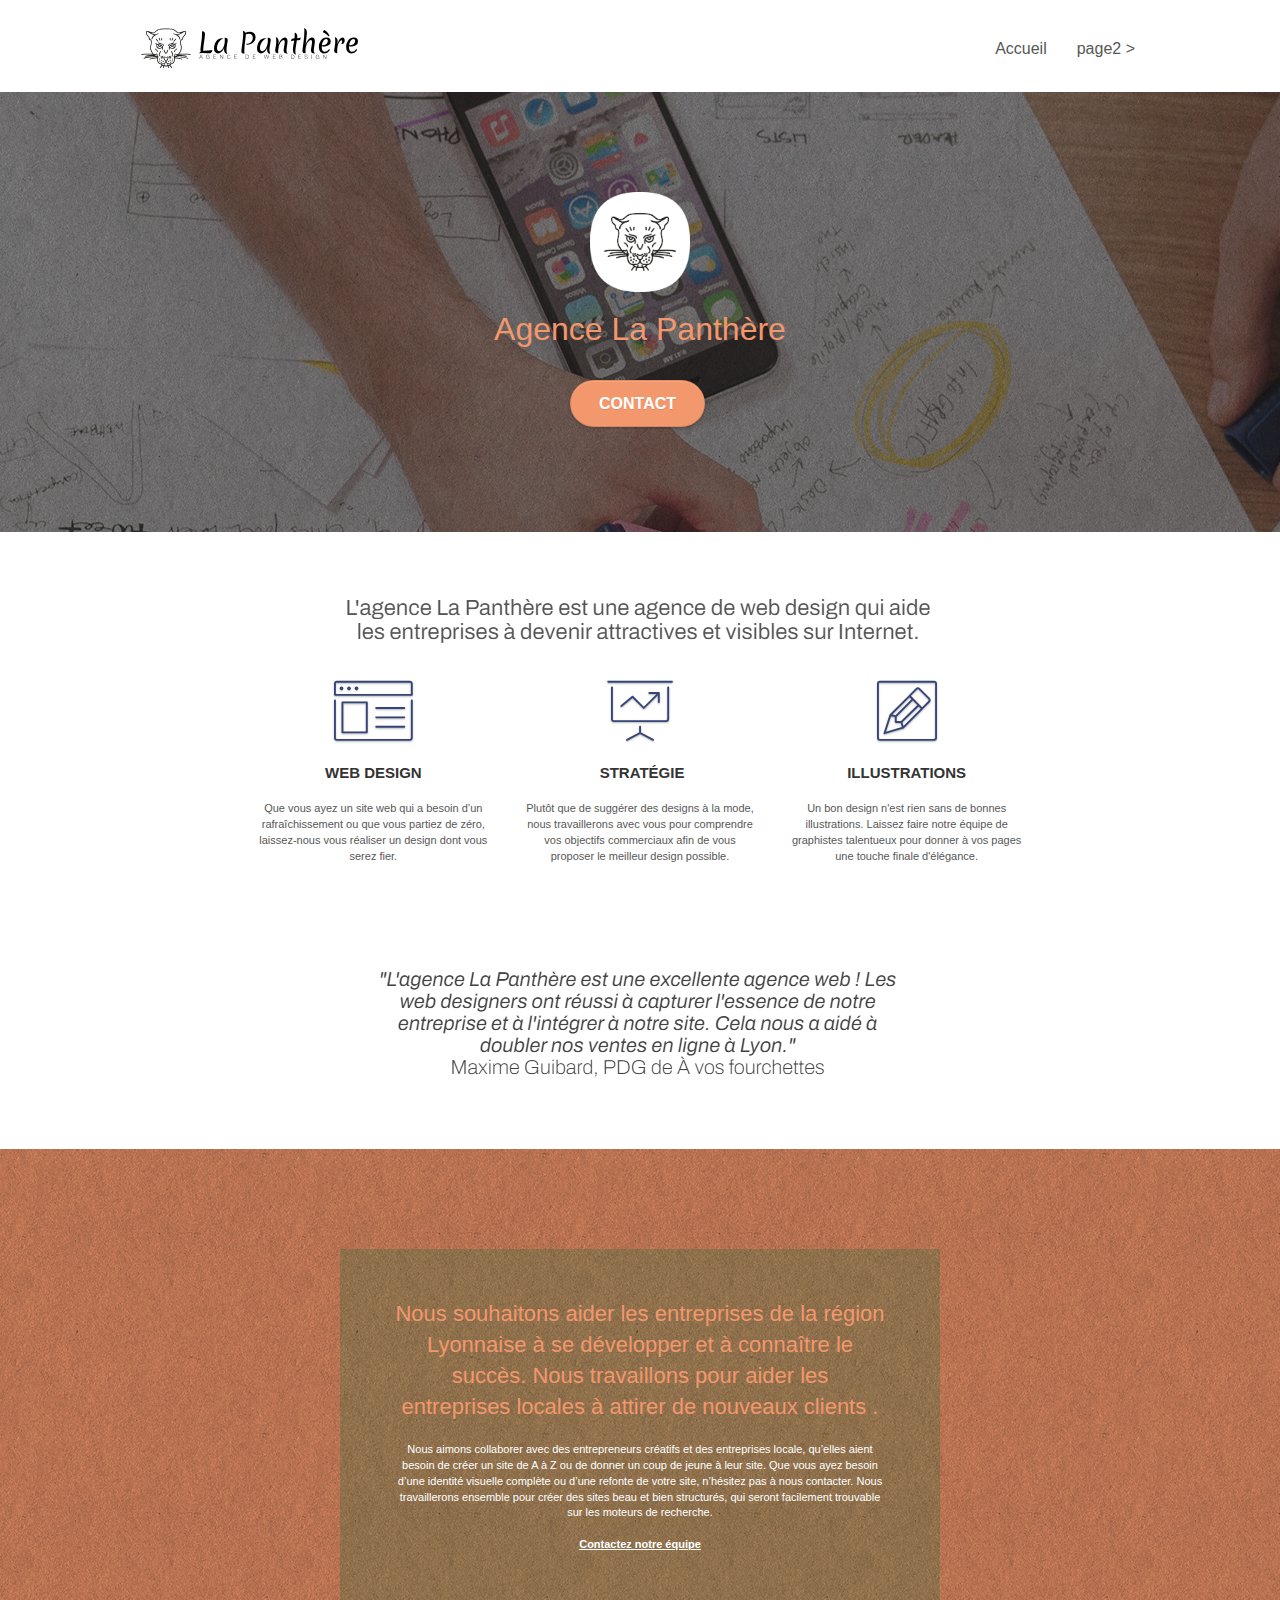
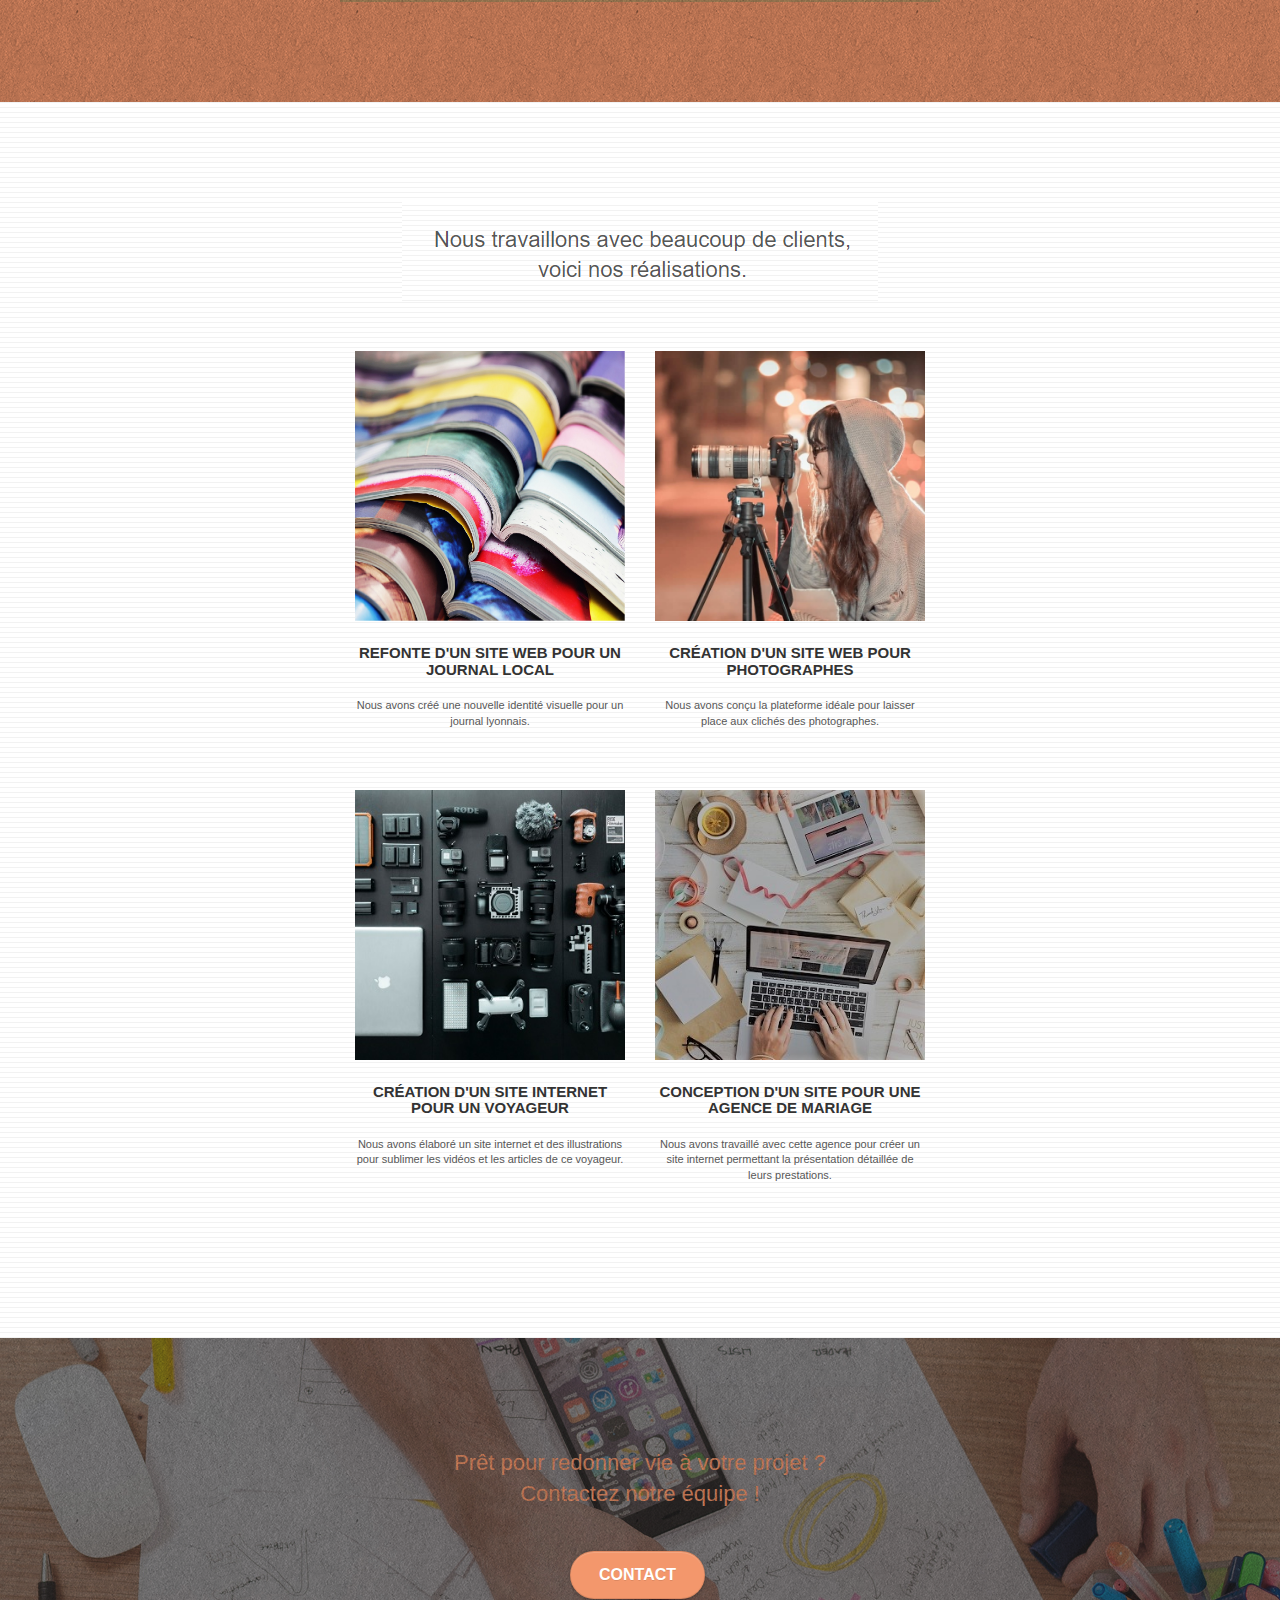
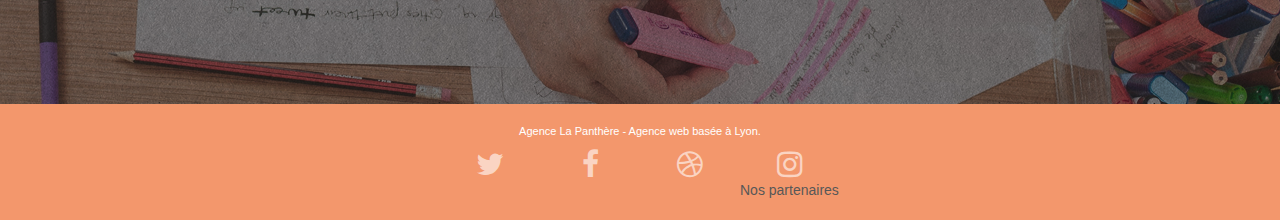
==== index.html @ f25a6356 "create partners page" ====
<!doctype html>
<html lang="fr">
<head>
    <meta charset="utf-8">
    <title>La Panthere, agence de web design, web stratégie, basée à Paris.</title>
    <meta name="keywords" content="site web, site internet, agence design paris, agence web design, création site web, stratégie web, stratégie design">
    <meta name="description" content="La Panthere est une agence proposant des préstations de créations de sites webs, stratégie et de web design et est basée à Paris.">
    <meta name="viewport" content="width=device-width, initial-scale=1.0, viewport-fit=cover">
    <link rel="shortcut icon" type="image/png" href="favicon.jpg">

	<link rel="stylesheet" type="text/css" href="./css/bootstrap.css">
	<link rel="stylesheet" type="text/css" href="style.css">
	<link rel="stylesheet" type="text/css" href="./css/font-awesome.css">
	<link rel="stylesheet" type="text/css" href="./css/et-line.css">


	<script src="./js/jquery-2.1.0.js"></script>
	<script src="./js/bootstrap.js"></script>
	<script src="./js/blocs.js"></script>
	<script src="./js/jquery.touchSwipe.js" defer></script>
	<script src="./js/gmaps.js"></script>

    <title>.</title>


<!-- Analytics -->

<!-- Analytics END -->

</head>
<body>
<!-- Principal conteneur -->
<div class="page-container">

<!-- bloc-0 -->
<div class="bloc bgc-white l-bloc " id="bloc-0">
	<div class="container bloc-sm">

		<nav class="navbar row">
			<div class="navbar-header">
				<a class="navbar-brand" href="index.html"><img src="img/agence-la-panthere-monochrome.svg" alt="Logo représentant une panthere accopagné du nom La Panthere" height="40" /></a>
				<button id="nav-toggle" type="button" class="ui-navbar-toggle navbar-toggle" data-toggle="collapse" data-target=".navbar-1">
					<span class="sr-only">Toggle navigation</span><span class="icon-bar"></span><span class="icon-bar"></span><span class="icon-bar"></span>
				</button>
			</div>
			<div class="collapse navbar-collapse navbar-1 special-dropdown-nav">
				<ul class="site-navigation nav navbar-nav">
					<li>
						<a href="index.html">Accueil</a>
					</li>
					<li>
					</li>
					<li>
						<a href="page2.html">page2 &gt;</a>
					</li>
				</ul>
			</div>
		</nav>
	</div>
</div>
<!-- bloc-0 END -->

<!-- bloc-1-presentation -->
<div class="bloc bgc-dark-slate-blue bg-banniere d-bloc bg-t-edge bloc-bg-texture texture-paper b-parallax" id="bloc-1-hero">
	<div class="container bloc-lg">
		<div class="row tight-width-whitespace">
			<div class="col-sm-12">
				<img src="img/logo.png" class="center-block image-resize-mode" width="100" alt="Logo de l'agence La Panthere noir sur fond blanc" />
				<h1 class="text-center hero-bloc-text tc-white ">
					Agence La Panthère
				</h1>
				<div class="text-center">
					<a href="page2.html" class="btn btn-lg btn-clean btn-rd cta-hero btn-atomic-tangerine" id="cta-hero">Contact</a>
				</div>
			</div>
		</div>
	</div>
</div>
<!-- bloc-1-presentation END -->

<!-- bloc-2-services -->
<div class="bloc bgc-white l-bloc" id="bloc-2-services">
	<div class="container bloc-md">
		<div class="row">
			<div class="col-sm-12 text-center">
				<img alt="Titre informant ce qu'est et ce que propose La Panthere" src="img/title.png" />
			</div>
		</div>
		<div class="row voffset-lg med-width-whitespace">
			<div class="col-sm-4">
				<div class="text-center">
					<span class="et-icon-browser sm-shadow icon-dark-slate-blue icons icon-lg"></span>
				</div>
				<h3 class="mg-md text-center">
					Web design
				</h3>
				<p class="text-center ">
					Que vous ayez un site web qui a besoin d&rsquo;un rafraîchissement ou que vous partiez de zéro, laissez-nous vous réaliser un design dont vous serez fier.
				</p>
			</div>
			<div class="col-sm-4">
				<div class="text-center">
					<span class="et-icon-presentation sm-shadow icon-dark-slate-blue icons icon-lg"></span>
				</div>
				<h3 class="mg-md text-center">
					&nbsp;Stratégie
				</h3>
				<p class="text-center ">
					Plutôt que de suggérer des designs à la mode, nous travaillerons avec vous pour comprendre vos objectifs commerciaux afin de vous proposer le meilleur design possible.<br>
				</p>
			</div>
			<div class="col-sm-4">
				<div class="text-center">
					<span class="et-icon-edit sm-shadow icon-dark-slate-blue icons icon-lg"></span>
				</div>
				<h3 class="mg-md text-center">
					Illustrations
				</h3>
				<p class="text-center ">
					Un bon design n'est rien sans de bonnes illustrations. Laissez faire notre équipe de graphistes talentueux pour donner à vos pages une touche finale d'élégance.
				</p>
			</div>
		</div>
		<div class="row voffset-lg voffset">
			<div class="col-xs-12 col-md-8 col-md-offset-2 text-center">
				<img alt="Citation de Maxime Guibart ventant les mérites de l'agence La Panthere" src="img/citation.png" />

			</div>
		</div>
	</div>
</div>
<!-- bloc-2-services END -->

<!-- bloc-3-what-i-do -->
<div class="bloc tc-white bgc-atomic-tangerine bg-presentation d-bloc bloc-bg-texture texture-paper b-parallax" id="bloc-3-what-i-do">
	<div class="container bloc-lg">
		<div class="row tight-width-whitespace black-background">
			<div class="col-sm-12">
				<h2 class="mg-md text-center tc-white">
					Nous souhaitons aider les entreprises de la région Lyonnaise à se développer et à connaître le succès. Nous travaillons pour aider les entreprises locales à attirer de nouveaux clients .<br>
				</h2>
				<p class="text-center white">
					Nous aimons collaborer avec des entrepreneurs créatifs et des entreprises locale, qu’elles aient besoin de créer un site de A à Z ou de donner un coup de jeune à leur site. Que vous ayez besoin d’une identité visuelle complète ou d’une refonte de votre site, n’hésitez pas à nous contacter. Nous travaillerons ensemble pour créer des sites beau et bien structurés, qui seront facilement trouvable sur les moteurs de recherche. <br><br><a class="ltc-white bold-link" href="page2.html">Contactez notre équipe</a><br>
				</p>
			</div>
		</div>
	</div>
</div>
<!-- bloc-3-what-i-do END -->

<!-- bloc-4-portfolio -->
<div class="bloc bgc-white bg-lines-h2-bg bg-repeat l-bloc" id="bloc-4-portfolio">
	<div class="container bloc-lg">
		<div class="row">
			<div class="col-sm-12 text-center">
        <!-- a remplacer par texte -->
				<img alt="agence web, agence web paris, web design paris, stratégie web" src="img/title2.png" />
        <!--  -->
			</div>
		</div>
		<div class="row tight-width-whitespace portfolio-row">
			<div class="col-sm-6">
				<a href="#" data-lightbox="img/1.jpg" data-gallery-id="gallery-1" data-caption="Refonte d'un site web pour un journal local" data-frame="snapshot-lb"><img src="img/1.jpg" alt="photo représentant des journeaux" class="img-responsive portfolio-thumb" /></a>
				<h3 class="mg-md text-center">
					Refonte d'un site web pour un journal local
				</h3>
				<p class="text-center">
					Nous avons créé une nouvelle identité visuelle pour un journal lyonnais.
				</p>
			</div>
			<div class="col-sm-6">
				<a href="#" data-lightbox="img/2.jpg" data-gallery-id="gallery-1" data-caption="Création d'un site web pour photographes" data-frame="snapshot-lb"><img src="img/2.jpg" class="img-responsive portfolio-thumb" alt="photo représentant une photographe prenant des photos en exterieur" /></a>
				<h3 class="mg-md text-center">
					Création d'un site web pour photographes
				</h3>
				<p class="text-center">
					Nous avons conçu la plateforme idéale pour laisser place aux clichés des photographes.
				</p>
			</div>
		</div>
		<div class="row tight-width-whitespace portfolio-row">
			<div class="col-sm-6">
				<a href="#" data-lightbox="img/3.bmp" data-gallery-id="gallery-1" data-caption="Création d'un site internet pour un voyageur" data-frame="snapshot-lb"><img src="img/3.bmp" class="img-responsive portfolio-thumb" alt="photo représentant un kit tel que PC et appareils photos pour partir en voyage"/></a>
				<h3 class="mg-md text-center">
					Création d'un site internet pour un voyageur
				</h3>
				<p class="text-center">
					Nous avons élaboré un site internet et des illustrations pour sublimer les vidéos et les articles de ce voyageur.
				</p>
			</div>
			<div class="col-sm-6">
				<a href="#" data-lightbox="img/4.bmp" data-gallery-id="gallery-1" data-caption="Conception d'un site pour une agence de mariage" data-frame="snapshot-lb"><img src="img/4.bmp" class="img-responsive portfolio-thumb" alt="photo représentant des gens travaillant sur PC et faire part de mariage" /></a>
				<h3 class="mg-md text-center">
					Conception d'un site pour une agence de mariage
				</h3>
				<p class="text-center">
					Nous avons travaillé avec cette agence pour créer un site internet permettant la présentation détaillée de leurs prestations.
				</p>
			</div>
		</div>
	</div>
</div>
<!-- bloc-4-portfolio END -->

<!-- bloc-5-cta -->
<div class="bloc bgc-dark-slate-blue bg-banniere d-bloc bloc-bg-texture texture-paper" id="bloc-5-cta">
	<div class="container bloc-lg">
		<div class="row">
			<h2 class="mg-md text-center tc-white">
				Prêt pour redonner vie à votre projet ?<br>Contactez notre équipe !
			</h2>
			<div class="col-sm-12 text-center">
				<a href="page2.html" class="btn btn-atomic-tangerine btn-clean btn-rd btn-lg cta-hero">Contact</a>
			</div>
		</div>
	</div>
</div>
<!-- bloc-5-cta END -->

<!-- Footer - bloc-8 -->
<div class="bloc bgc-atomic-tangerine d-bloc" id="bloc-8">
	<div class="container bloc-sm">
		<div class="row">
			<div class="col-sm-12">
				<p class="text-center white">
					Agence La Panthère - Agence web basée à Lyon.<br>
				</p>
				<div class="row row-no-gutters social">
					<div class="col-sm-3">
						<div class="text-center">
							<a class="social" href="index.html"><span class="fa fa-twitter icon-md"></span></a>
						</div>
					</div>
					<div class="col-sm-3">
						<div class="text-center">
							<a class="social" href="index.html"><span class="fa fa-facebook icon-md"></span></a>
						</div>
					</div>
					<div class="col-sm-3">
						<div class="text-center">
							<a class="social" href="index.html"><span class="fa fa-dribbble icon-md"></span></a>
						</div>
					</div>
					<div class="col-sm-3">
						<div class="text-center">
							<a class="social" href="index.html"><span class="fa fa-instagram icon-md"></span></a>
						</div>
            <a href="partenaires.html">Nos partenaires</a>
					</div>
				</div>
			</div>
		</div>
	</div>
</div>
<!-- Footer - bloc-8 END -->

</div>
<!-- Principal conteneur END -->


</body>
</html>
---- style.css ----
body {
    margin: 0;
    padding: 0;
    background: #FFF;
    overflow-x: hidden;
    -webkit-font-smoothing: antialiased;
    -moz-osx-font-smoothing: grayscale;
}

a,
button {
    transition: all .3s ease-in-out;
    outline: none!important;
}

a:hover {
    text-decoration: none;
    cursor: pointer;
}

#page-loading-blocs-notifaction {
    position: fixed;
    top: 0;
    bottom: 0;
    width: 100%;
    z-index: 100000;
    background: #FFFFFF url("img/pageload-spinner.gif") no-repeat center center;
}

.bloc {
    width: 100%;
    clear: both;
    background: 50% 50% no-repeat;
    padding: 0 50px;
    -webkit-background-size: cover;
    -moz-background-size: cover;
    -o-background-size: cover;
    background-size: cover;
    position: relative;
}

.bloc .container {
    padding-left: 0;
    padding-right: 0;
}

.bloc-lg {
    padding: 100px 50px;
}

.bloc-md {
    padding: 50px;
}

.bloc-sm {
    padding: 20px 50px;
}

.bg-center,
.bg-l-edge,
.bg-r-edge,
.bg-t-edge,
.bg-b-edge,
.bg-tl-edge,
.bg-bl-edge,
.bg-tr-edge,
.bg-br-edge,
.bg-repeat {
    -webkit-background-size: auto!important;
    -moz-background-size: auto!important;
    -o-background-size: auto!important;
    background-size: auto!important;
}

.bg-repeat {
    background: repeat;
}

.bg-t-edge {
    background: top no-repeat;
}

.bloc-bg-texture::before {
    content: "";
    background-size: 2px 2px;
    position: absolute;
    top: 0;
    bottom: 0;
    left: 0;
    right: 0;
}

.texture-paper::before {
    background: url("img/texture-paper.png");
    background-size: 280px 280px;
}

.b-parallax {
    background-attachment: fixed;
}

.d-bloc {
    color: rgba(255, 255, 255, .7);
}

.d-bloc button:hover {
    color: rgba(255, 255, 255, .9);
}

.d-bloc .icon-round,
.d-bloc .icon-square,
.d-bloc .icon-rounded,
.d-bloc .icon-semi-rounded-a,
.d-bloc .icon-semi-rounded-b {
    border-color: rgba(255, 255, 255, .9);
}

.d-bloc .divider-h span {
    border-color: rgba(255, 255, 255, .2);
}

.d-bloc .a-btn,
.d-bloc .navbar a,
.d-bloc .navbar-brand,
.d-bloc a .icon-sm,
.d-bloc a .icon-md,
.d-bloc a .icon-lg,
.d-bloc a .icon-xl,
.d-bloc h1 a,
.d-bloc h2 a,
.d-bloc h3 a,
.d-bloc h4 a,
.d-bloc h5 a,
.d-bloc h6 a,
.d-bloc p a {
    color: rgba(255, 255, 255, .6);
}

.d-bloc .a-btn:hover,
.d-bloc .navbar a:hover,
.d-bloc .navbar-brand:hover,
.d-bloc a:hover .icon-sm,
.d-bloc a:hover .icon-md,
.d-bloc a:hover .icon-lg,
.d-bloc a:hover .icon-xl,
.d-bloc h1 a:hover,
.d-bloc h2 a:hover,
.d-bloc h3 a:hover,
.d-bloc h4 a:hover,
.d-bloc h5 a:hover,
.d-bloc h6 a:hover,
.d-bloc p a:hover {
    color: rgba(255, 255, 255, 1);
}

.d-bloc .navbar-toggle .icon-bar {
    background: rgba(255, 255, 255, 1);
}

.d-bloc .btn-wire,
.d-bloc .btn-wire:hover {
    color: rgba(255, 255, 255, 1);
    border-color: rgba(255, 255, 255, 1);
}

.d-bloc .panel {
    color: rgba(0, 0, 0, .5);
}

.d-bloc .panel button:hover {
    color: rgba(0, 0, 0, .7);
}

.d-bloc .panel icon {
    border-color: rgba(0, 0, 0, .7);
}

.d-bloc .panel .divider-h span {
    border-color: rgba(0, 0, 0, .1);
}

.d-bloc .panel .a-btn {
    color: rgba(0, 0, 0, .6);
}

.d-bloc .panel .a-btn:hover {
    color: rgba(0, 0, 0, 1);
}

.d-bloc .panel .btn-wire,
.d-bloc .panel .btn-wire:hover {
    color: rgba(0, 0, 0, .7);
    border-color: rgba(0, 0, 0, .3);
}

.d-bloc .panel,
.l-bloc {
    color: rgba(0, 0, 0, .5);
}

.d-bloc .panel button:hover,
.l-bloc button:hover {
    color: rgba(0, 0, 0, .7);
}

.l-bloc .icon-round,
.l-bloc .icon-square,
.l-bloc .icon-rounded,
.l-bloc .icon-semi-rounded-a,
.l-bloc .icon-semi-rounded-b {
    border-color: rgba(0, 0, 0, .7);
}

.d-bloc .panel .divider-h span,
.l-bloc .divider-h span {
    border-color: rgba(0, 0, 0, .1);
}

.d-bloc .panel .a-btn,
.l-bloc .a-btn,
.l-bloc .navbar a,
.l-bloc .navbar-brand,
.l-bloc a .icon-sm,
.l-bloc a .icon-md,
.l-bloc a .icon-lg,
.l-bloc a .icon-xl,
.l-bloc h1 a,
.l-bloc h2 a,
.l-bloc h3 a,
.l-bloc h4 a,
.l-bloc h5 a,
.l-bloc h6 a,
.l-bloc p a {
    color: rgba(0, 0, 0, .6);
}

.d-bloc .panel .a-btn:hover,
.l-bloc .a-btn:hover,
.l-bloc .navbar a:hover,
.l-bloc .navbar-brand:hover,
.l-bloc a:hover .icon-sm,
.l-bloc a:hover .icon-md,
.l-bloc a:hover .icon-lg,
.l-bloc a:hover .icon-xl,
.l-bloc h1 a:hover,
.l-bloc h2 a:hover,
.l-bloc h3 a:hover,
.l-bloc h4 a:hover,
.l-bloc h5 a:hover,
.l-bloc h6 a:hover,
.l-bloc p a:hover {
    color: rgba(0, 0, 0, 1);
}

.l-bloc .navbar-toggle .icon-bar {
    color: rgba(0, 0, 0, .6);
}

.d-bloc .panel .btn-wire,
.d-bloc .panel .btn-wire:hover,
.l-bloc .btn-wire,
.l-bloc .btn-wire:hover {
    color: rgba(0, 0, 0, .7);
    border-color: rgba(0, 0, 0, .3);
}

.voffset {
    margin-top: 30px;
}

.voffset-lg {
    margin-top: 80px;
}

.row-no-gutters {
    margin-right: 0;
    margin-left: 0;
}

.row.row-no-gutters > [class^="col-"],
.row.row-no-gutters > [class*=" col-"] {
    padding-right: 0;
    padding-left: 0;
}

#bloc-1-hero h1 {
    font-size: 32px;
}

.navbar {
    margin-bottom: 0;
    z-index: 1;
}

.navbar-brand {
    height: auto;
    padding: 3px 15px;
    font-size: 25px;
    font-weight: normal;
    font-weight: 600;
    line-height: 44px;
}

.navbar-brand img {
    max-height: 200px;
    margin: 0 5px 0 0;
    display: inline;
}

.navbar-brand img[src$=svg] {
    min-width: 100px;
}

.nav-center .navbar-brand img {
    margin: 0;
}

.navbar .nav {
    padding-top: 2px;
    margin-right: -16px;
    float: right;
    z-index: 1;
}

.nav > li {
    float: left;
    margin-top: 4px;
    font-size: 16px;
}

.navbar-nav .open .dropdown-menu > li > a {
    text-align: inherit;
}

.nav > li a:hover,
.nav > li a:focus {
    background: transparent;
}

.navbar-toggle {
    margin: 10px 10px 0 0;
    border: 0px;
}

.navbar-toggle:hover {
    background: transparent!important;
}

.navbar-toggle .icon-bar {
    background-color: rgba(0, 0, 0, .5);
    width: 26px;
}

.nav-invert .navbar .nav {
    float: left;
}

.nav-invert .navbar-header,
.nav-invert .navbar-brand {
    float: right;
    position: relative;
    z-index: 2;
}

@media (min-width: 768px) {
    .site-navigation {
        position: absolute;
        top: 50%;
        right: 20px;
        transform: translate(0, -50%);
        -webkit-transform: translateY(-50%);
    }
    .nav > li .dropdown-menu a,
    .nav > li .dropdown-menu a:hover {
        color: #484848;
    }
    .nav-invert .site-navigation {
        left: 0;
        right: 0;
    }
    .nav-center {
        text-align: center;
    }
    .nav-center .navbar-header {
        width: 100%;
    }
    .nav-center .navbar-header,
    .nav-center .navbar-brand,
    .nav-center .nav > li {
        float: none;
        display: inline-block;
    }
    .nav-center .site-navigation {
        position: relative;
        width: 100%;
        right: 0;
        margin-right: 0px;
        margin-top: 20px;
    }
    .nav-center.mini-nav .navbar-toggle {
        float: none;
        margin: 10px auto 0;
    }
}

.nav > li > .dropdown a {
    background: none!important;
    display: block;
    padding: 14px 15px;
}

nav .caret {
    margin: 0 5px;
}

.dropdown-menu .dropdown-menu {
    top: -8px;
    left: 100%;
}

.dropdown-menu .dropmenu-flow-right {
    top: 100%;
    left: 0;
    margin-left: -1px;
    border-top-left-radius: 0;
    border-top-right-radius: 0;
}

.dropdown-menu .dropdown span {
    border: 4px solid black;
    border-top-color: transparent;
    border-right-color: transparent;
    border-bottom-color: transparent;
    margin: 6px -5px 0 0!important;
    float: right;
}

.mg-md {
    margin-top: 10px;
    margin-bottom: 20px;
}

.mg-lg {
    margin-top: 10px;
    margin-bottom: 40px;
}

.btn {
    margin: 0 5px 5px 0;
}

.btn.pull-right {
    margin: 0 0 5px 5px;
}

.btn-d,
.btn-d:hover,
.btn-d:focus {
    color: #FFF;
    background: rgba(0, 0, 0, .3);
}

button {
    outline: none!important;
}

.btn-rd {
    border-radius: 40px;
}

.btn-clean {
    border: 1px solid rgba(0, 0, 0, .08);
    border-bottom-color: rgba(0, 0, 0, .1);
    text-shadow: 0 1px 0 rgba(0, 0, 1, .1);
    box-shadow: 0 1px 3px rgba(0, 0, 1, .25), inset 0 1px 0 0 rgba(255, 255, 255, .15);
}

.icon-md {
    font-size: 30px!important;
}

.icon-lg {
    font-size: 60px!important;
}

.sm-shadow {
    text-shadow: 0 1px 2px rgba(0, 0, 0, .3);
}

.panel-sq,
.panel-sq .panel-heading,
.panel-sq .panel-footer {
    border-radius: 0;
}

.panel-rd {
    border-radius: 30px;
}

.panel-rd .panel-heading {
    border-radius: 29px 29px 0 0;
}

.panel-rd .panel-footer {
    border-radius: 0 0 29px 29px;
}

.form-control {
    border-color: rgba(0, 0, 0, .1);
    box-shadow: none;
}

.scrollToTop {
    width: 40px;
    height: 40px;
    position: fixed;
    bottom: 20px;
    right: 20px;
    opacity: 0;
    z-index: 500;
    transition: all .3s ease-in-out;
}

.scrollToTop span {
    margin-top: 6px;
}

.showScrollTop {
    font-size: 14px;
    opacity: 1;
}

a[data-lightbox] {
    position: relative;
    display: block;
    text-align: center;
}

a[data-lightbox]:hover::before {
    content: "+";
    font-family: "HelveticaNeue-Light", "Helvetica Neue Light", "Helvetica Neue", Helvetica, Arial;
    font-size: 32px;
    width: 50px;
    height: 50px;
    margin-left: -25px;
    border-radius: 50%;
    background: rgba(0, 0, 0, .6);
    color: #FFF;
    font-weight: 100;
    z-index: 1;
    position: absolute;
    top: 50%;
    transform: translateY(-50%);
    -webkit-transform: translateY(-50%);
}

a[data-lightbox]:hover img {
    opacity: 0.6;
    -webkit-animation-fill-mode: none;
    animation-fill-mode: none;
}

#lightbox-modal {
    display: flex;
    align-items: center;
}

#lightbox-modal .modal-dialog {
    width: 90%;
    max-width: 900px;
    margin: 0 auto 0;
}

#lightbox-modal .modal-dialog img {
    max-height: 90vh;
    margin: 0 auto;
}

.lightbox-caption {
    padding: 20px;
    color: #FFF;
    background: rgba(0, 0, 0, .5);
    position: absolute;
    left: 15px;
    right: 15px;
    bottom: 5px;
}

.close-lightbox {
    color: #FFF;
    font-size: 30px;
    position: absolute;
    top: 20px;
    right: 20px;
    z-index: 20;
    background: rgba(0, 0, 0, .5);
    border: none;
    line-height: 30px;
    padding: 0 9px 5px;
    opacity: 0.3;
}

.close-lightbox:hover,
.next-lightbox:hover,
.prev-lightbox:hover {
    opacity: 1.0;
    color: #FFF;
}

.next-lightbox,
.prev-lightbox {
    font-size: 20px;
    color: rgba(255, 255, 255, .9);
    background: rgba(0, 0, 0, .5);
    transition: all .2s ease-in-out;
    position: absolute;
    top: 45%;
    z-index: 1;
    opacity: 0.4;
}

.next-lightbox {
    padding: 6px 8px 1px 13px;
    right: 25px;
}

.prev-lightbox {
    padding: 6px 13px 1px 10px;
    left: 25px;
}

.snapshot-lb .modal-body {
    padding-bottom: 45px;
}

.snapshot-lb .lightbox-caption {
    padding: 0;
    color: rgba(0, 0, 0, .5);
    background: none;
}

h1,
h2,
h3,
h4,
h5,
h6,
p,
label,
.btn,
a {
    font-family: "helvetica";
    font-weight: 400;
    color: #575757!important;
}

.container {
    max-width: 1000px;
}

.hero-bloc-text {
    font-size: 38px;
}

.hero-bloc-text-sub {
    font-size: 36px;
}

.statement-bloc-text {
    line-height: 26px;
    font-style: italic;
    font-size: 20px;
    text-align: center;
    font-weight: lighter;
    max-width: 520px;
    margin: auto auto auto auto;
}

p {
    font-size: 11px;
}

.tight-width-whitespace {
    max-width: 600px;
    margin: auto auto auto auto;
}

.h1 {
    font-size: 20px;
    font-family: "Open Sans";
}

.cta-hero {
    margin-top: 22px;
    color: #FFFFFF!important;
    text-transform: uppercase;
    padding: 12px 28px 12px 28px;
    font-size: 16px;
    font-weight: 700;
}

.social {
    max-width: 400px;
    margin: auto auto auto auto;
}

h2 {
    font-size: 22px;
    line-height: 1.4em;
}

h3 {
    font-size: 15px;
    text-transform: uppercase;
    font-weight: 700;
    color: #333333!important;
}

.med-width-whitespace {
    max-width: 800px;
    margin: auto auto auto auto;
    box-shadow: 0px 0px 0px #000000;
}

h1 {
    color: #333333!important;
}

h4 {
    color: #333333!important;
}

.icons {
    margin-bottom: 14px;
    margin-top: 24px;
}

.white {
    color: #FFFFFF!important;
}

.portfolio-thumb {
    margin-bottom: 24px;
}

.portfolio-row {
    margin-bottom: 44px;
    margin-top: 50px;
}

.avatar {
    box-shadow: 0px 4px 9px rgba(0, 0, 0, 0.3);
}

.black-background {
    background-color: rgba(165, 147, 99, 0.7);
    padding: 40px 40px 40px 40px;
}

.bold-link {
    font-weight: 900;
    text-decoration: underline!important;
}

.bgc-white {
    background-color: #FFFFFF;
}

.bgc-dark-slate-blue {
    background-color: #364577;
}

.bgc-atomic-tangerine {
    background-color: #F3976C;
}

.tc-white {
    color: #F3976C!important;
}

.btn-atomic-tangerine {
    background: #F3976C;
    color: #FFFFFF!important;
}

.btn-atomic-tangerine:hover {
    background: #c27956!important;
    color: #FFFFFF!important;
}

.ltc-white {
    color: #FFFFFF!important;
}

.ltc-white:hover {
    color: #cccccc!important;
}

.ltc-atomic-tangerine {
    color: #F3976C!important;
}

.ltc-atomic-tangerine:hover {
    color: #c27956!important;
}

.icon-dark-slate-blue {
    color: #364577!important;
    border-color: #364577!important;
}

.bg-dots-bg {
    background-image: url("img/dots-bg.png");
}

.bg-lines-h2-bg {
    background-image: url("img/lines-h2-bg.png");
}

.bg-banniere {
    background-image: url("img/agence-la-panthere.jpg");
}

.bg-presentation {
    background-image: url("img/image-de-presentation.bmp");
}

@media (max-width: 1024px) {
    .bloc {
        padding-left: 20px;
        padding-right: 20px;
    }
    .bloc.full-width-bloc,
    .bloc-tile-2.full-width-bloc .container,
    .bloc-tile-3.full-width-bloc .container,
    .bloc-tile-4.full-width-bloc .container {
        padding-left: 0;
        padding-right: 0;
    }
}

@media (max-width: 992px) and (min-width: 768px) {
    .navbar .nav {
        max-width: 80%
    }
    .nav-center.navbar .nav {
        max-width: 100%
    }
}

@media only screen and (min-device-width: 768px) and (max-device-width: 1024px) and (orientation: landscape) {
    .b-parallax {
        background-attachment: scroll;
    }
}

@media only screen and (min-device-width: 1024px) and (max-device-width: 1366px) and (-webkit-min-device-pixel-ratio: 1.5) {
    .b-parallax {
        background-attachment: scroll;
    }
}

@media (max-width: 991px) {
    .container {
        width: 100%;
    }
    .b-parallax {
        background-attachment: scroll;
    }
    .page-container,
    #hero-bloc {
        overflow-x: hidden;
        position: relative;
    }
    .bloc {
        padding-left: constant(safe-area-inset-left);
        padding-right: constant(safe-area-inset-right);
    }
    .bloc-group,
    .bloc-group .bloc {
        display: block;
        width: 100%;
    }
    .bloc-fill-screen .fill-bloc-top-edge,
    .bloc-fill-screen .fill-bloc-bottom-edge {
        padding: 0 20px;
        padding-left: constant(safe-area-inset-left);
        padding-right: constant(safe-area-inset-right);
    }
}

@media (max-width: 767px) {
    .page-container {
        overflow-x: hidden;
        position: relative;
    }
    h1,
    h2,
    h3,
    h4,
    h5,
    h6,
    p,
    #disqus_thread {
        padding-left: 10px!important;
        padding-right: 10px!important;
    }
    .b-parallax {
        background-attachment: scroll;
    }
    .navbar .nav {
        padding-top: 0;
        border-top: 1px solid rgba(0, 0, 0, .2);
        float: none!important;
    }
    .navbar.row {
        margin-left: 0;
        margin-right: 0;
    }
    .site-navigation {
        position: inherit;
        transform: none;
        -webkit-transform: none;
        -ms-transform: none;
    }
    .nav > li {
        margin-top: 0;
        border-bottom: 1px solid rgba(0, 0, 0, .1);
        background: rgba(0, 0, 0, .05);
        text-align: left;
        padding-left: 15px;
        width: 100%;
    }
    .nav > li:hover {
        background: rgba(0, 0, 0, .08);
    }
    .dropdown .dropdown a .caret {
        float: none;
        margin: 5px 0 0 10px!important;
        border: 4px solid black;
        border-bottom-color: transparent;
        border-right-color: transparent;
        border-left-color: transparent;
    }
    #hero-bloc .navbar .nav {
        background: rgba(0, 0, 0, .8);
    }
    #hero-bloc .navbar .nav a {
        color: rgba(255, 255, 255, .6);
    }
    .hero {
        padding: 50px 0;
    }
    .hero-nav {
        left: -1px;
        right: -1px;
    }
    .navbar-collapse {
        padding: 0;
        overflow-x: hidden;
        -webkit-box-shadow: none;
        box-shadow: none;
    }
    .navbar-brand img {
        max-height: 40px;
        width: auto;
    }
    .nav-invert .navbar-header {
        float: none;
        width: 100%;
    }
    .nav-invert .navbar-toggle {
        float: left;
        margin-left: 10px;
    }
    .bloc {
        padding-left: 0;
        padding-right: 0;
    }
    .bloc-xxl,
    .bloc-xl,
    .bloc-lg {
        padding: 40px 0;
    }
    .bloc-sm,
    .bloc-md {
        padding-left: 0;
        padding-right: 0;
    }
    .bloc-tile-2 .container,
    .bloc-tile-3 .container,
    .bloc-tile-4 .container,
    .bloc-fill-screen .fill-bloc-top-edge,
    .bloc-fill-screen .fill-bloc-bottom-edge {
        padding-left: 0;
        padding-right: 0;
    }
    .a-block {
        padding: 0 10px;
    }
    .btn-dwn {
        display: none;
    }
    .voffset {
        margin-top: 5px;
    }
    .voffset-md {
        margin-top: 20px;
    }
    .voffset-lg {
        margin-top: 30px;
    }
    form {
        padding: 5px;
    }
    .close-lightbox {
        display: inline-block;
    }
    .blocsapp-device-iphone5 {
        background-size: 216px 425px;
        padding-top: 60px;
        width: 216px;
        height: 425px;
    }
    .blocsapp-device-iphone5 img {
        width: 180px;
        height: 320px;
    }
}

@media (max-width: 400px) {
    .bloc {
        padding-left: 0;
        padding-right: 0;
    }
}

@media (max-width: 767px) {
    .bloc-mob-center-text {
        text-align: center;
    }
}
---- css/et-line.css ----
@font-face {
    font-family: et-line;
    src: url(../fonts/et-line.eot);
    src: url(../fonts/et-line.eot?#iefix) format('embedded-opentype'), url(../fonts/et-line.woff) format('woff'), url(../fonts/et-line.ttf) format('truetype'), url(../fonts/et-line.svg#et-line) format('svg');
    font-weight: 400;
    font-style: normal
}

.et-icon-adjustments,
.et-icon-alarmclock,
.et-icon-anchor,
.et-icon-aperture,
.et-icon-attachment,
.et-icon-bargraph,
.et-icon-basket,
.et-icon-beaker,
.et-icon-bike,
.et-icon-book-open,
.et-icon-briefcase,
.et-icon-browser,
.et-icon-calendar,
.et-icon-camera,
.et-icon-caution,
.et-icon-chat,
.et-icon-circle-compass,
.et-icon-clipboard,
.et-icon-clock,
.et-icon-cloud,
.et-icon-compass,
.et-icon-desktop,
.et-icon-dial,
.et-icon-document,
.et-icon-documents,
.et-icon-download,
.et-icon-dribbble,
.et-icon-edit,
.et-icon-envelope,
.et-icon-expand,
.et-icon-facebook,
.et-icon-flag,
.et-icon-focus,
.et-icon-gears,
.et-icon-genius,
.et-icon-gift,
.et-icon-global,
.et-icon-globe,
.et-icon-googleplus,
.et-icon-grid,
.et-icon-happy,
.et-icon-hazardous,
.et-icon-heart,
.et-icon-hotairballoon,
.et-icon-hourglass,
.et-icon-key,
.et-icon-laptop,
.et-icon-layers,
.et-icon-lifesaver,
.et-icon-lightbulb,
.et-icon-linegraph,
.et-icon-linkedin,
.et-icon-lock,
.et-icon-magnifying-glass,
.et-icon-map,
.et-icon-map-pin,
.et-icon-megaphone,
.et-icon-mic,
.et-icon-mobile,
.et-icon-newspaper,
.et-icon-notebook,
.et-icon-paintbrush,
.et-icon-paperclip,
.et-icon-pencil,
.et-icon-phone,
.et-icon-picture,
.et-icon-pictures,
.et-icon-piechart,
.et-icon-presentation,
.et-icon-pricetags,
.et-icon-printer,
.et-icon-profile-female,
.et-icon-profile-male,
.et-icon-puzzle,
.et-icon-quote,
.et-icon-recycle,
.et-icon-refresh,
.et-icon-ribbon,
.et-icon-rss,
.et-icon-sad,
.et-icon-scissors,
.et-icon-scope,
.et-icon-search,
.et-icon-shield,
.et-icon-speedometer,
.et-icon-strategy,
.et-icon-streetsign,
.et-icon-tablet,
.et-icon-target,
.et-icon-telescope,
.et-icon-toolbox,
.et-icon-tools,
.et-icon-tools-2,
.et-icon-trophy,
.et-icon-tumblr,
.et-icon-twitter,
.et-icon-upload,
.et-icon-video,
.et-icon-wallet,
.et-icon-wine {
    font-family: et-line;
    speak: none;
    font-style: normal;
    font-weight: 400;
    font-variant: normal;
    text-transform: none;
    line-height: 1;
    -webkit-font-smoothing: antialiased;
    -moz-osx-font-smoothing: grayscale;
    display: inline-block
}

.et-icon-mobile:before {
    content: "\e000"
}

.et-icon-laptop:before {
    content: "\e001"
}

.et-icon-desktop:before {
    content: "\e002"
}

.et-icon-tablet:before {
    content: "\e003"
}

.et-icon-phone:before {
    content: "\e004"
}

.et-icon-document:before {
    content: "\e005"
}

.et-icon-documents:before {
    content: "\e006"
}

.et-icon-search:before {
    content: "\e007"
}

.et-icon-clipboard:before {
    content: "\e008"
}

.et-icon-newspaper:before {
    content: "\e009"
}

.et-icon-notebook:before {
    content: "\e00a"
}

.et-icon-book-open:before {
    content: "\e00b"
}

.et-icon-browser:before {
    content: "\e00c"
}

.et-icon-calendar:before {
    content: "\e00d"
}

.et-icon-presentation:before {
    content: "\e00e"
}

.et-icon-picture:before {
    content: "\e00f"
}

.et-icon-pictures:before {
    content: "\e010"
}

.et-icon-video:before {
    content: "\e011"
}

.et-icon-camera:before {
    content: "\e012"
}

.et-icon-printer:before {
    content: "\e013"
}

.et-icon-toolbox:before {
    content: "\e014"
}

.et-icon-briefcase:before {
    content: "\e015"
}

.et-icon-wallet:before {
    content: "\e016"
}

.et-icon-gift:before {
    content: "\e017"
}

.et-icon-bargraph:before {
    content: "\e018"
}

.et-icon-grid:before {
    content: "\e019"
}

.et-icon-expand:before {
    content: "\e01a"
}

.et-icon-focus:before {
    content: "\e01b"
}

.et-icon-edit:before {
    content: "\e01c"
}

.et-icon-adjustments:before {
    content: "\e01d"
}

.et-icon-ribbon:before {
    content: "\e01e"
}

.et-icon-hourglass:before {
    content: "\e01f"
}

.et-icon-lock:before {
    content: "\e020"
}

.et-icon-megaphone:before {
    content: "\e021"
}

.et-icon-shield:before {
    content: "\e022"
}

.et-icon-trophy:before {
    content: "\e023"
}

.et-icon-flag:before {
    content: "\e024"
}

.et-icon-map:before {
    content: "\e025"
}

.et-icon-puzzle:before {
    content: "\e026"
}

.et-icon-basket:before {
    content: "\e027"
}

.et-icon-envelope:before {
    content: "\e028"
}

.et-icon-streetsign:before {
    content: "\e029"
}

.et-icon-telescope:before {
    content: "\e02a"
}

.et-icon-gears:before {
    content: "\e02b"
}

.et-icon-key:before {
    content: "\e02c"
}

.et-icon-paperclip:before {
    content: "\e02d"
}

.et-icon-attachment:before {
    content: "\e02e"
}

.et-icon-pricetags:before {
    content: "\e02f"
}

.et-icon-lightbulb:before {
    content: "\e030"
}

.et-icon-layers:before {
    content: "\e031"
}

.et-icon-pencil:before {
    content: "\e032"
}

.et-icon-tools:before {
    content: "\e033"
}

.et-icon-tools-2:before {
    content: "\e034"
}

.et-icon-scissors:before {
    content: "\e035"
}

.et-icon-paintbrush:before {
    content: "\e036"
}

.et-icon-magnifying-glass:before {
    content: "\e037"
}

.et-icon-circle-compass:before {
    content: "\e038"
}

.et-icon-linegraph:before {
    content: "\e039"
}

.et-icon-mic:before {
    content: "\e03a"
}

.et-icon-strategy:before {
    content: "\e03b"
}

.et-icon-beaker:before {
    content: "\e03c"
}

.et-icon-caution:before {
    content: "\e03d"
}

.et-icon-recycle:before {
    content: "\e03e"
}

.et-icon-anchor:before {
    content: "\e03f"
}

.et-icon-profile-male:before {
    content: "\e040"
}

.et-icon-profile-female:before {
    content: "\e041"
}

.et-icon-bike:before {
    content: "\e042"
}

.et-icon-wine:before {
    content: "\e043"
}

.et-icon-hotairballoon:before {
    content: "\e044"
}

.et-icon-globe:before {
    content: "\e045"
}

.et-icon-genius:before {
    content: "\e046"
}

.et-icon-map-pin:before {
    content: "\e047"
}

.et-icon-dial:before {
    content: "\e048"
}

.et-icon-chat:before {
    content: "\e049"
}

.et-icon-heart:before {
    content: "\e04a"
}

.et-icon-cloud:before {
    content: "\e04b"
}

.et-icon-upload:before {
    content: "\e04c"
}

.et-icon-download:before {
    content: "\e04d"
}

.et-icon-target:before {
    content: "\e04e"
}

.et-icon-hazardous:before {
    content: "\e04f"
}

.et-icon-piechart:before {
    content: "\e050"
}

.et-icon-speedometer:before {
    content: "\e051"
}

.et-icon-global:before {
    content: "\e052"
}

.et-icon-compass:before {
    content: "\e053"
}

.et-icon-lifesaver:before {
    content: "\e054"
}

.et-icon-clock:before {
    content: "\e055"
}

.et-icon-aperture:before {
    content: "\e056"
}

.et-icon-quote:before {
    content: "\e057"
}

.et-icon-scope:before {
    content: "\e058"
}

.et-icon-alarmclock:before {
    content: "\e059"
}

.et-icon-refresh:before {
    content: "\e05a"
}

.et-icon-happy:before {
    content: "\e05b"
}

.et-icon-sad:before {
    content: "\e05c"
}

.et-icon-facebook:before {
    content: "\e05d"
}

.et-icon-twitter:before {
    content: "\e05e"
}

.et-icon-googleplus:before {
    content: "\e05f"
}

.et-icon-rss:before {
    content: "\e060"
}

.et-icon-tumblr:before {
    content: "\e061"
}

.et-icon-linkedin:before {
    content: "\e062"
}

.et-icon-dribbble:before {
    content: "\e063"
}
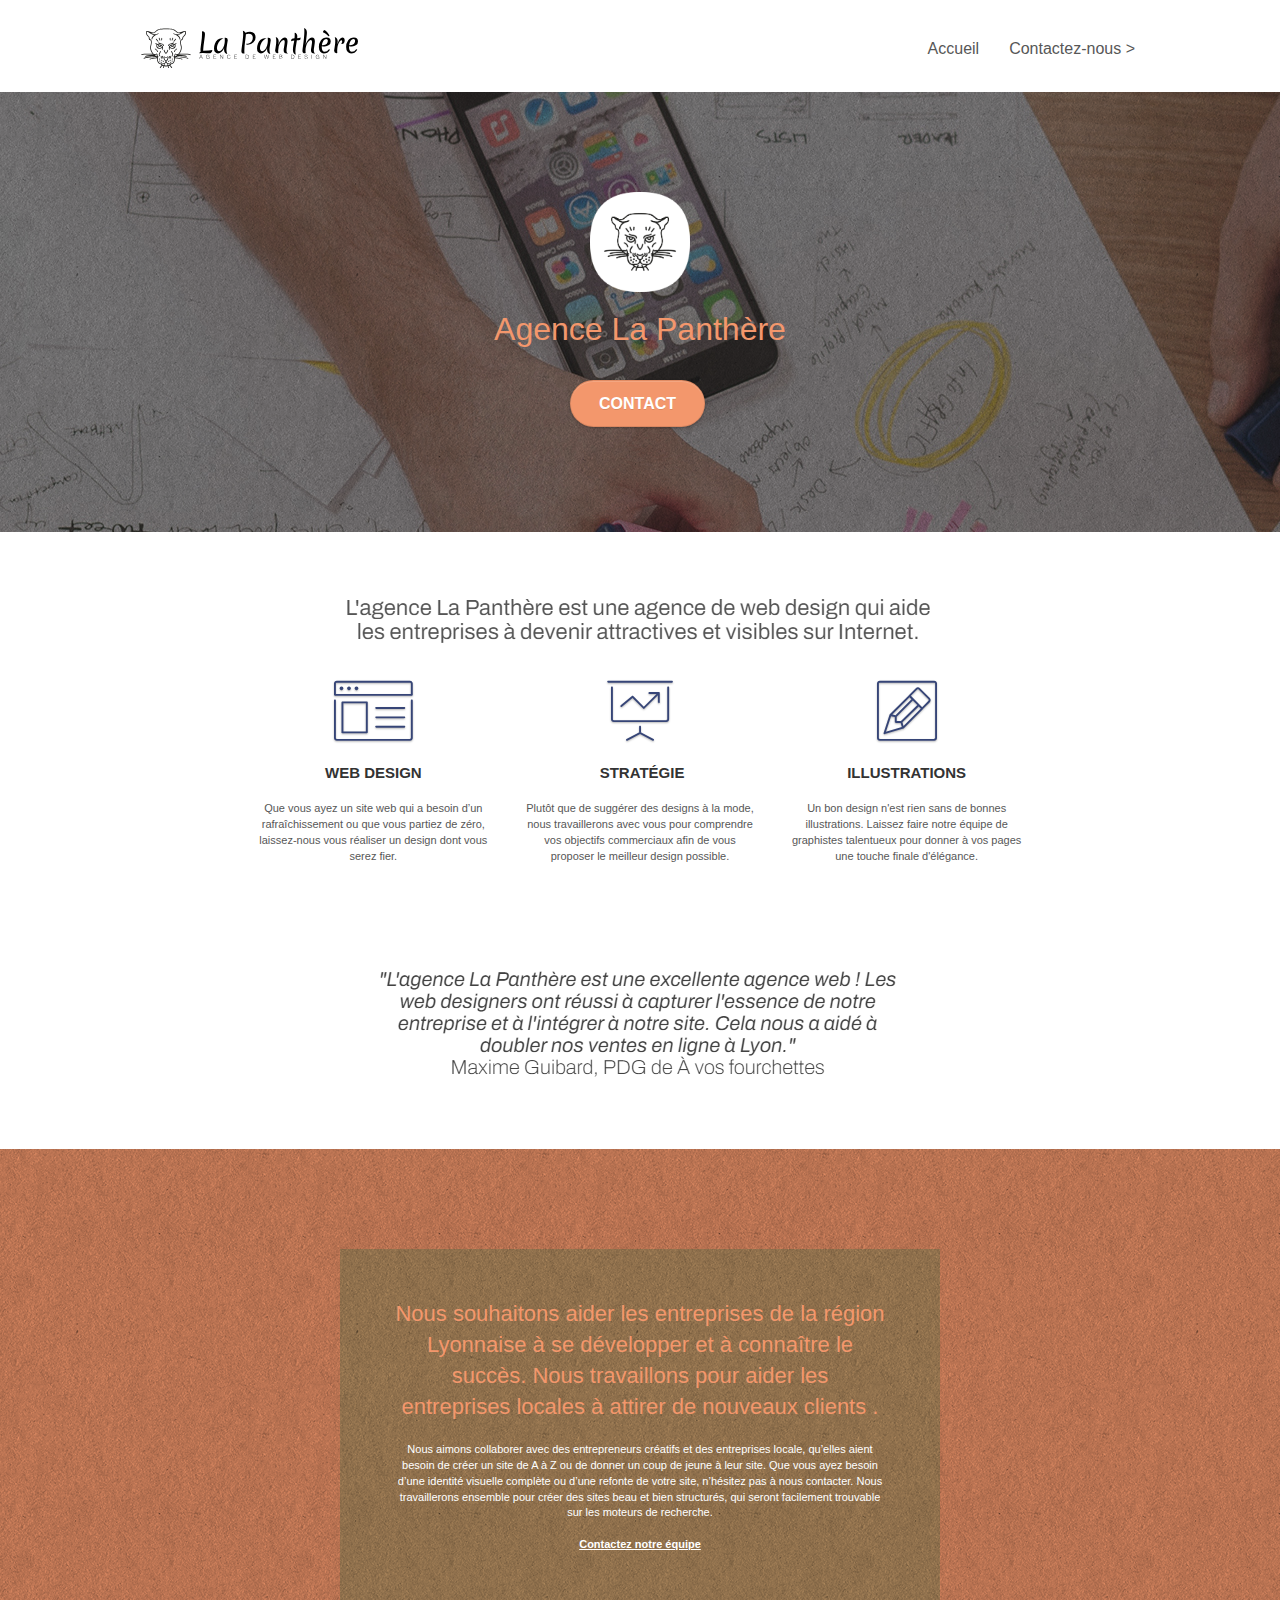
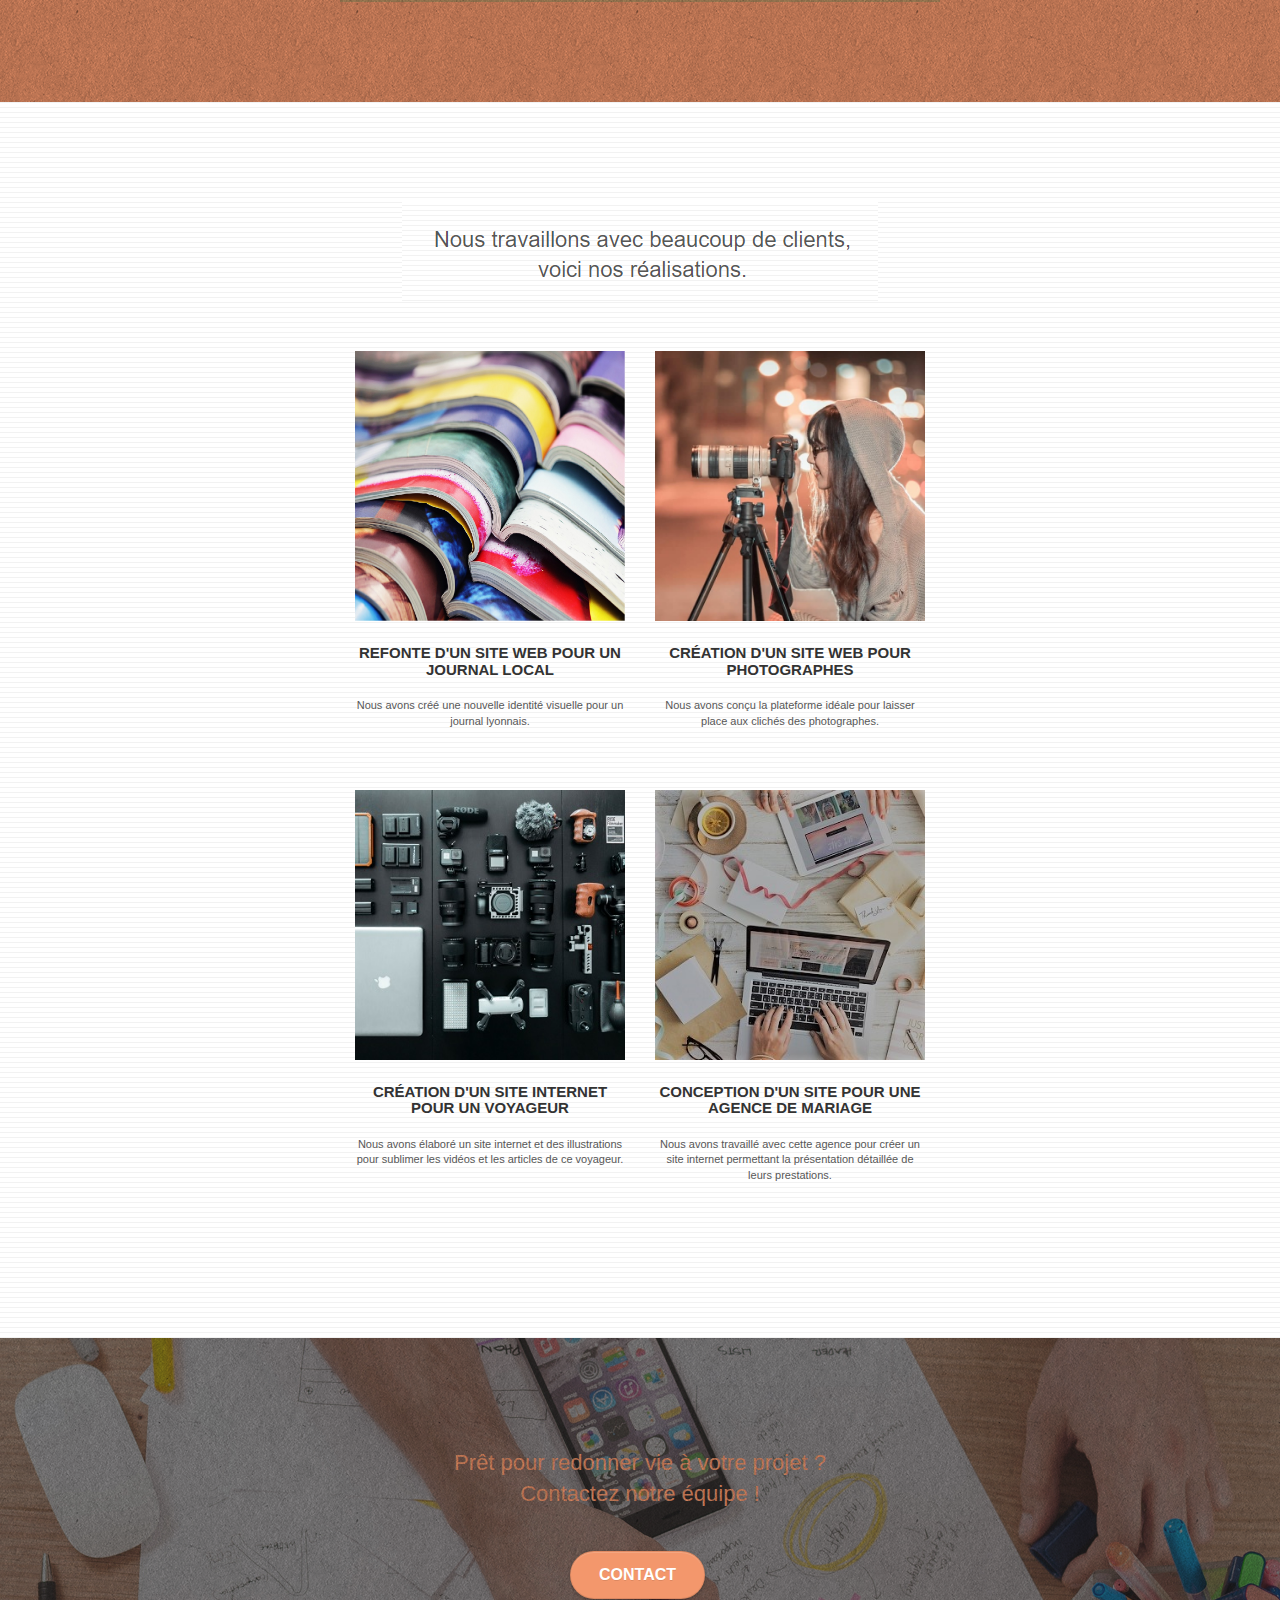
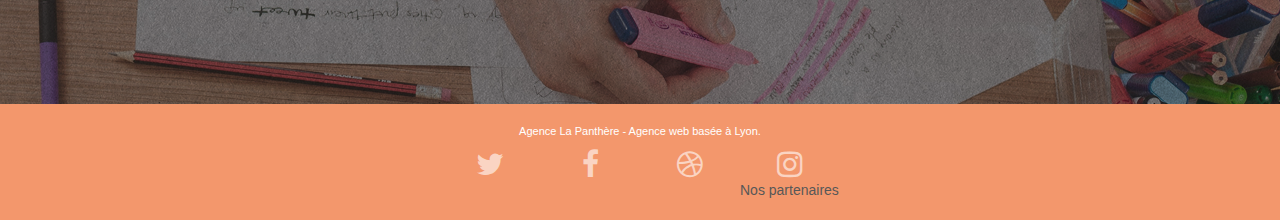
==== commit 9ebed024: "add styles on partners page" ====
--- a/index.html
+++ b/index.html
@@ -20,7 +20,7 @@
 	<script src="./js/jquery.touchSwipe.js" defer></script>
 	<script src="./js/gmaps.js"></script>
 
-    <title>.</title>
+    <title>La Panthere - Accueil</title>
 
 
 <!-- Analytics -->
@@ -28,6 +28,7 @@
 <!-- Analytics END -->
 
 </head>
+
 <body>
 <!-- Principal conteneur -->
 <div class="page-container">
@@ -51,7 +52,7 @@
 					<li>
 					</li>
 					<li>
-						<a href="page2.html">page2 &gt;</a>
+						<a href="contact.html">Contactez-nous &gt;</a>
 					</li>
 				</ul>
 			</div>
@@ -70,7 +71,7 @@
 					Agence La Panthère
 				</h1>
 				<div class="text-center">
-					<a href="page2.html" class="btn btn-lg btn-clean btn-rd cta-hero btn-atomic-tangerine" id="cta-hero">Contact</a>
+					<a href="contact.html" class="btn btn-lg btn-clean btn-rd cta-hero btn-atomic-tangerine" id="cta-hero">Contact</a>
 				</div>
 			</div>
 		</div>
@@ -140,7 +141,7 @@
 					Nous souhaitons aider les entreprises de la région Lyonnaise à se développer et à connaître le succès. Nous travaillons pour aider les entreprises locales à attirer de nouveaux clients .<br>
 				</h2>
 				<p class="text-center white">
-					Nous aimons collaborer avec des entrepreneurs créatifs et des entreprises locale, qu’elles aient besoin de créer un site de A à Z ou de donner un coup de jeune à leur site. Que vous ayez besoin d’une identité visuelle complète ou d’une refonte de votre site, n’hésitez pas à nous contacter. Nous travaillerons ensemble pour créer des sites beau et bien structurés, qui seront facilement trouvable sur les moteurs de recherche. <br><br><a class="ltc-white bold-link" href="page2.html">Contactez notre équipe</a><br>
+					Nous aimons collaborer avec des entrepreneurs créatifs et des entreprises locale, qu’elles aient besoin de créer un site de A à Z ou de donner un coup de jeune à leur site. Que vous ayez besoin d’une identité visuelle complète ou d’une refonte de votre site, n’hésitez pas à nous contacter. Nous travaillerons ensemble pour créer des sites beau et bien structurés, qui seront facilement trouvable sur les moteurs de recherche. <br><br><a class="ltc-white bold-link" href="contact.html">Contactez notre équipe</a><br>
 				</p>
 			</div>
 		</div>
@@ -210,7 +211,7 @@
 				Prêt pour redonner vie à votre projet ?<br>Contactez notre équipe !
 			</h2>
 			<div class="col-sm-12 text-center">
-				<a href="page2.html" class="btn btn-atomic-tangerine btn-clean btn-rd btn-lg cta-hero">Contact</a>
+				<a href="contact.html" class="btn btn-atomic-tangerine btn-clean btn-rd btn-lg cta-hero">Contact</a>
 			</div>
 		</div>
 	</div>
@@ -253,7 +254,6 @@
 	</div>
 </div>
 <!-- Footer - bloc-8 END -->
-
 </div>
 <!-- Principal conteneur END -->
 
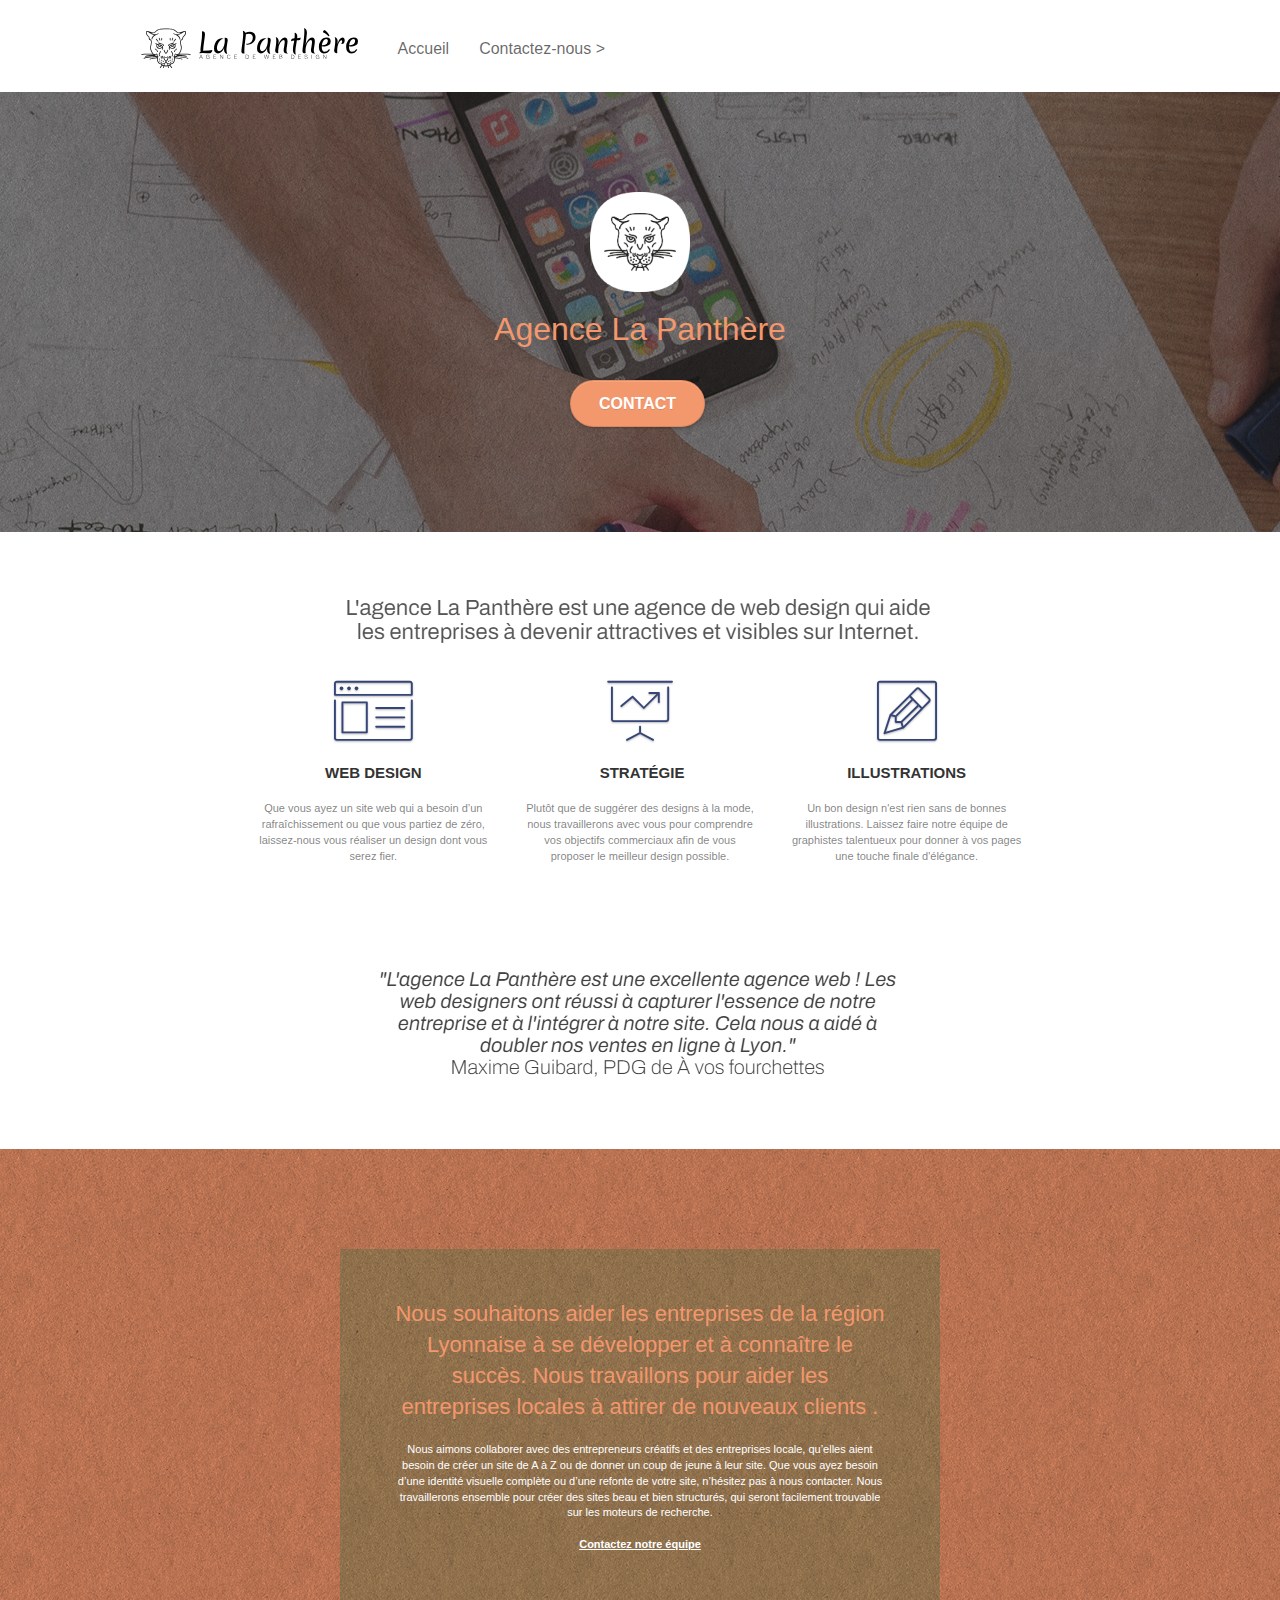
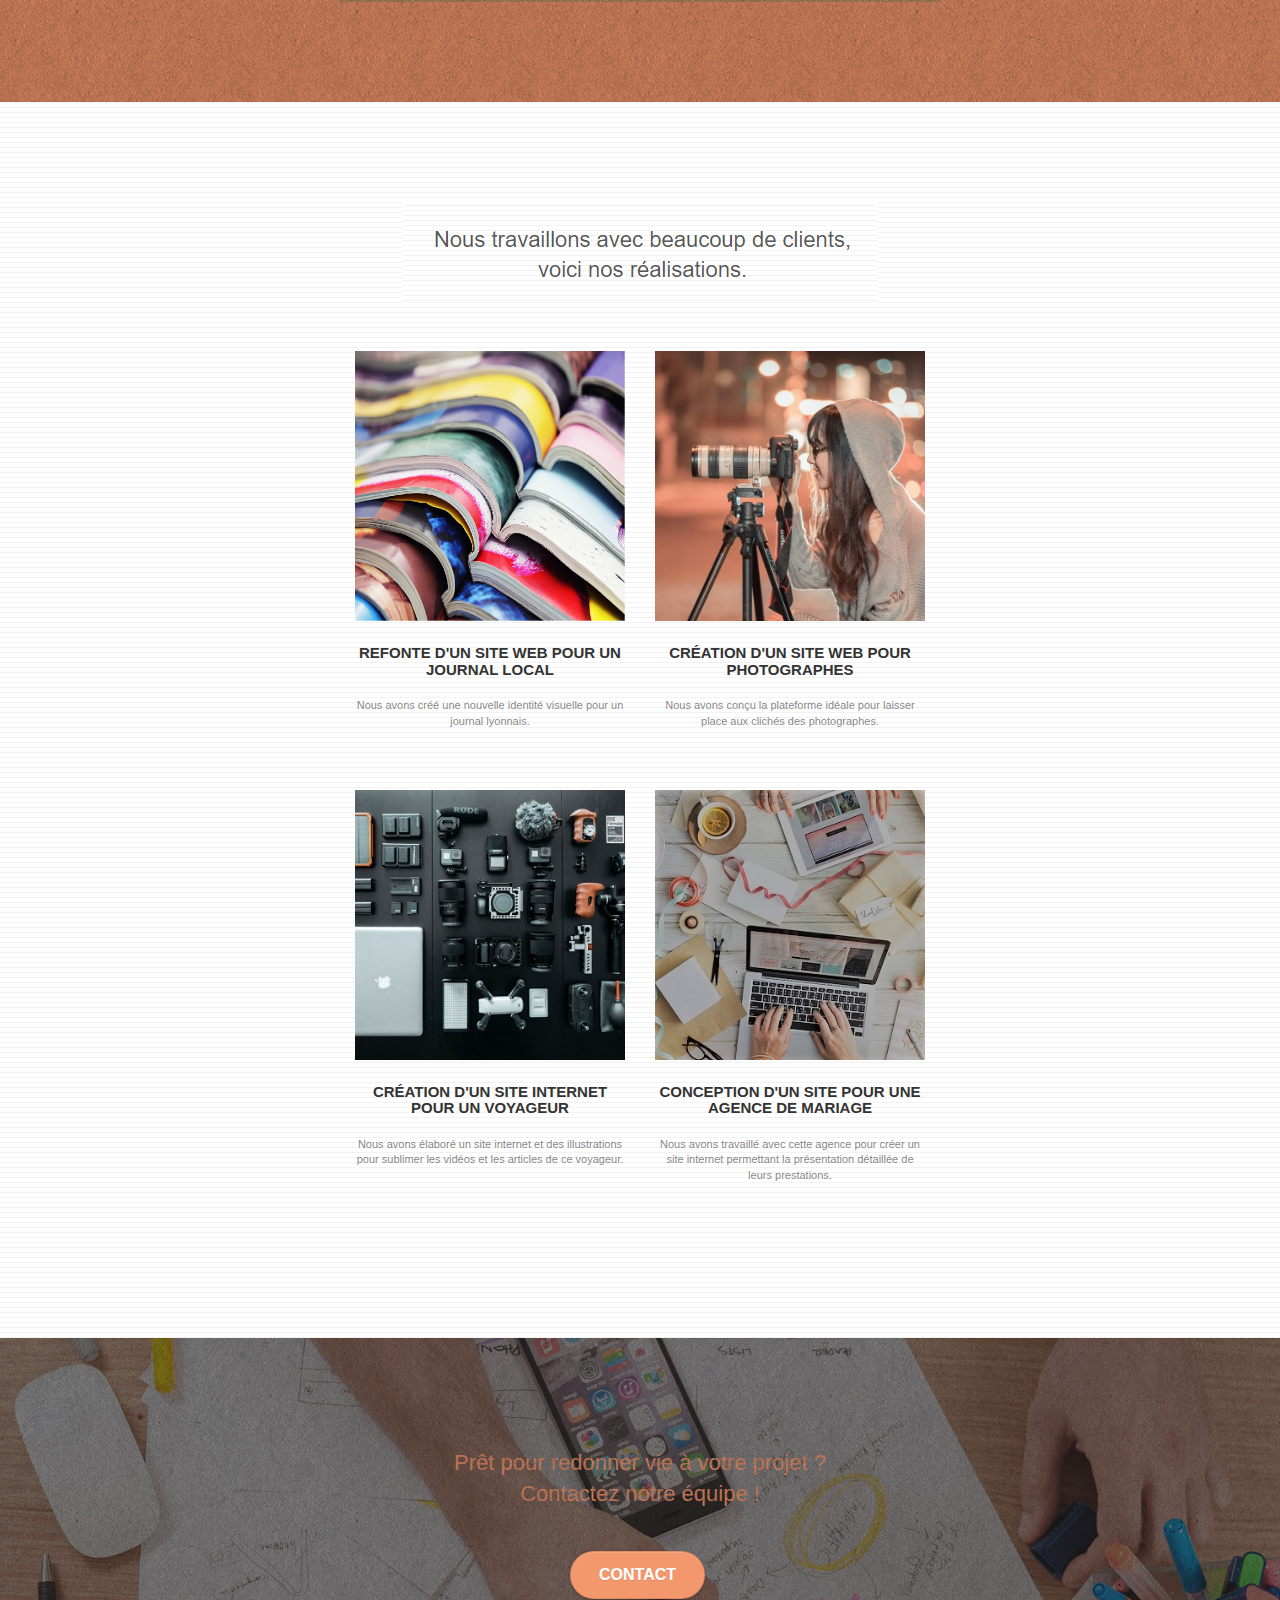
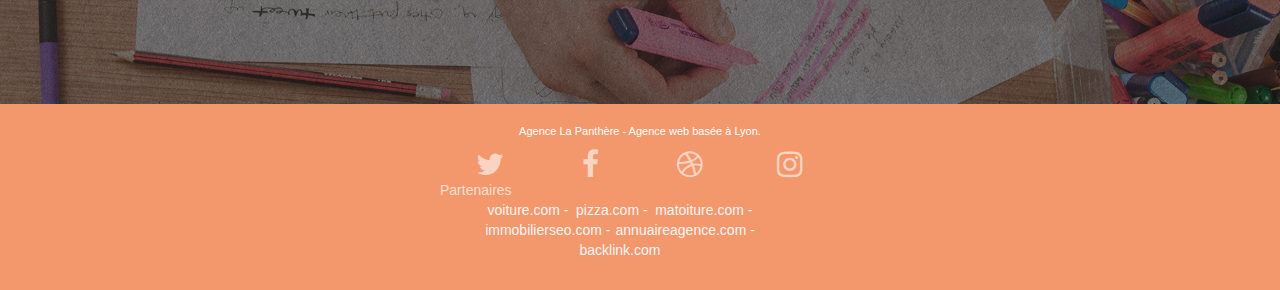
==== commit d9de198c: "suppression des links externes pas fiables, placement dans le footer" ====
--- a/index.html
+++ b/index.html
@@ -3,10 +3,12 @@
 <head>
     <meta charset="utf-8">
     <title>La Panthere, agence de web design, web stratégie, basée à Paris.</title>
-    <meta name="keywords" content="site web, site internet, agence design paris, agence web design, création site web, stratégie web, stratégie design">
+    <!-- <meta name="keywords" content="site web, site internet, agence design paris, agence web design, création site web, stratégie web, stratégie design"> -->
     <meta name="description" content="La Panthere est une agence proposant des préstations de créations de sites webs, stratégie et de web design et est basée à Paris.">
     <meta name="viewport" content="width=device-width, initial-scale=1.0, viewport-fit=cover">
     <link rel="shortcut icon" type="image/png" href="favicon.jpg">
+
+    <link rel="stylesheet" href="./css/partenaires.css">
 
 	<link rel="stylesheet" type="text/css" href="./css/bootstrap.css">
 	<link rel="stylesheet" type="text/css" href="style.css">
@@ -246,8 +248,18 @@
 						<div class="text-center">
 							<a class="social" href="index.html"><span class="fa fa-instagram icon-md"></span></a>
 						</div>
-            <a href="partenaires.html">Nos partenaires</a>
-					</div>
+					</div>
+          <div class="contain-partners">
+            Partenaires
+            <ul>
+              <li><a href="voiture.com">voiture.com -</a></li>
+              <li><a href="pizza.com">pizza.com -</a></li>
+              <li><a href="matoiture.com">matoiture.com -</a></li>
+              <li><a href="immobilierseo.com">immobilierseo.com -</a></li>
+              <li><a href="annuaireagence.com">annuaireagence.com -</a></li>
+              <li><a href="backlink.com">backlink.com</a></li>
+            </ul>
+          </div>
 				</div>
 			</div>
 		</div>
--- a/css/partenaires.css
+++ b/css/partenaires.css
@@ -0,0 +1,50 @@
+header{
+  display: flex;
+}
+
+.navbar-header{
+  display: flex;
+}
+
+section {
+  height: calc(100vh - 192px);
+  display: flex;
+  justify-content: space-evenly;
+  align-items: center;
+}
+
+nav{
+  display: flex;
+  justify-content: space-between;
+  width: 50%;
+  margin: auto;
+}
+
+.contain-nav-btn{
+  width: 35%;
+}
+
+.contain-nav-btn ul{
+  display: flex;
+  justify-content: space-evenly;
+  list-style-type: none;
+}
+
+li a{
+  text-decoration: none;
+}
+
+.contain-partners{
+  width: 80%;
+}
+
+.contain-partners ul {
+  display: flex;
+  justify-content: space-evenly;
+  list-style-type: none;
+  flex-wrap: wrap;
+}
+
+.contain-partners ul li a{
+  color: whitesmoke;
+}
--- a/style.css
+++ b/style.css
@@ -651,7 +651,7 @@
 a {
     font-family: "helvetica";
     font-weight: 400;
-    color: #575757!important;
+    /* color: #575757!important; */
 }
 
 .container {
@@ -1039,4 +1039,4 @@
     .bloc-mob-center-text {
         text-align: center;
     }
-}+}
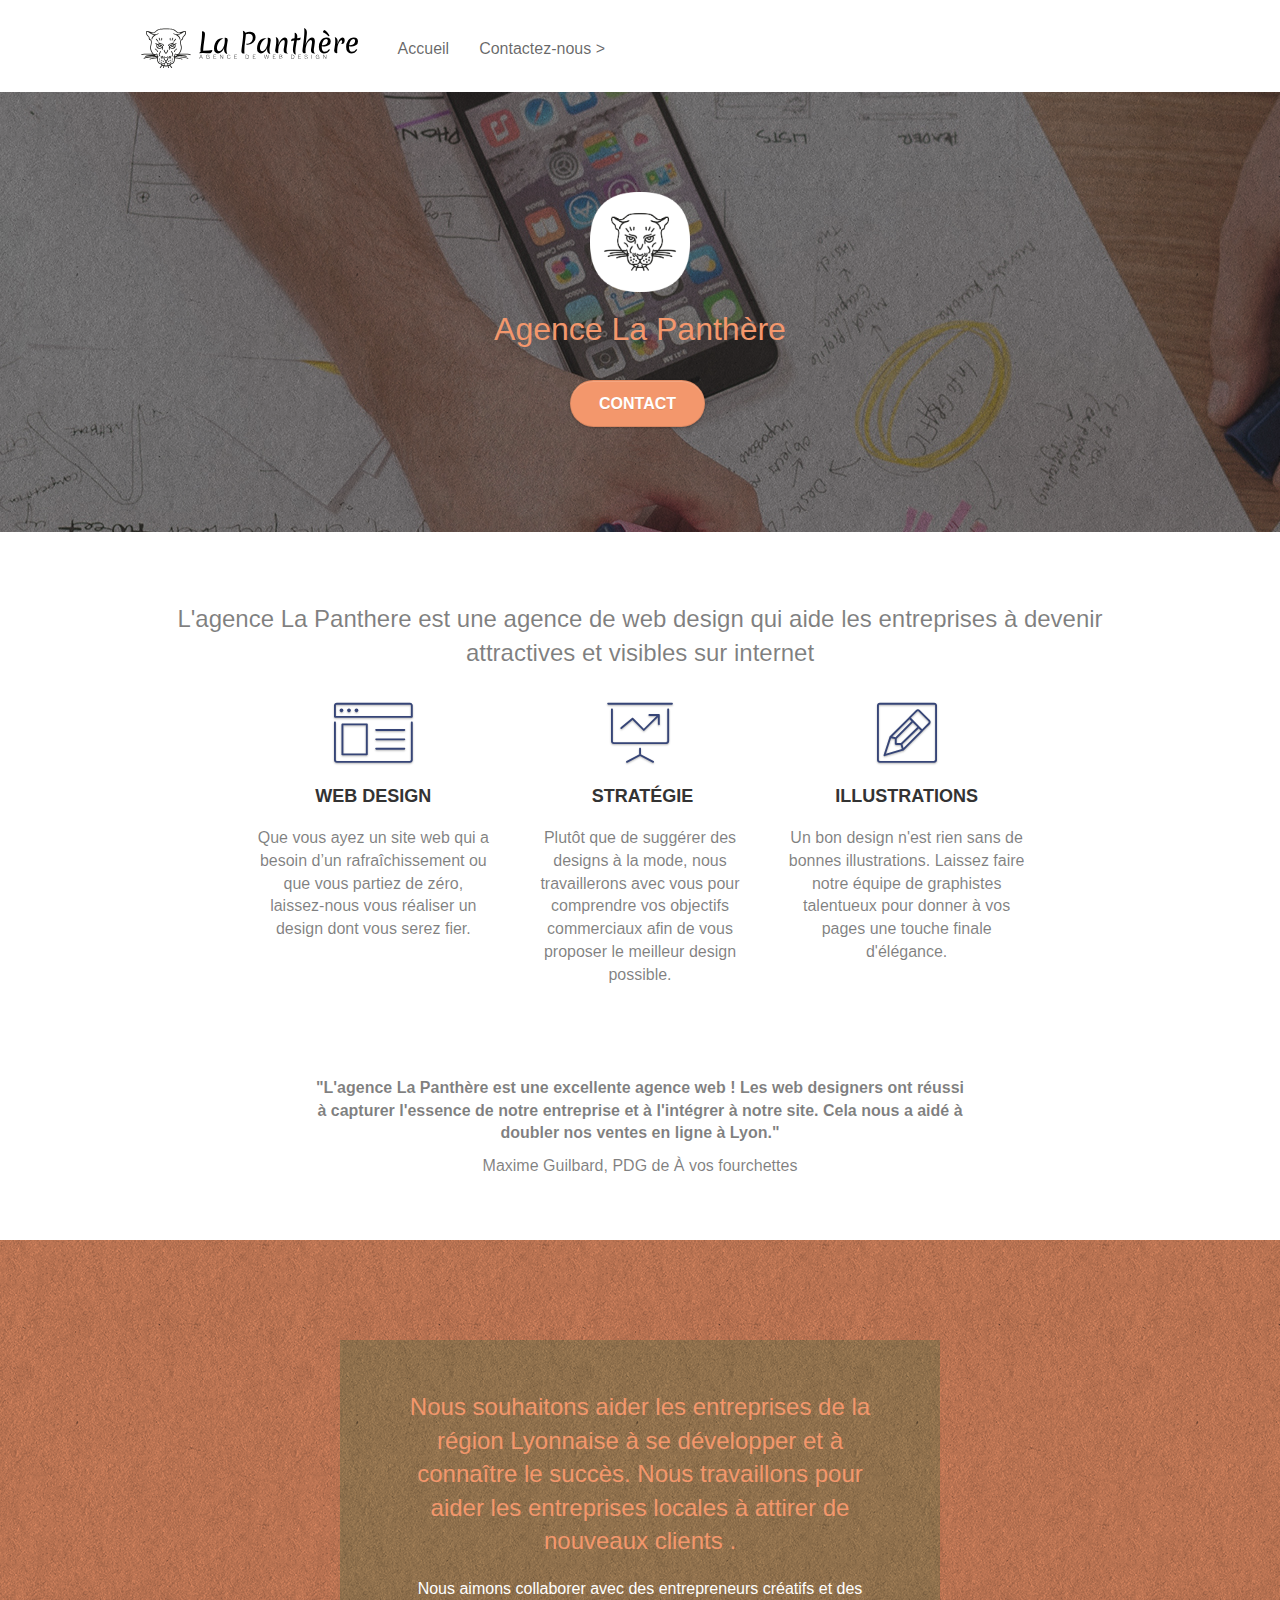
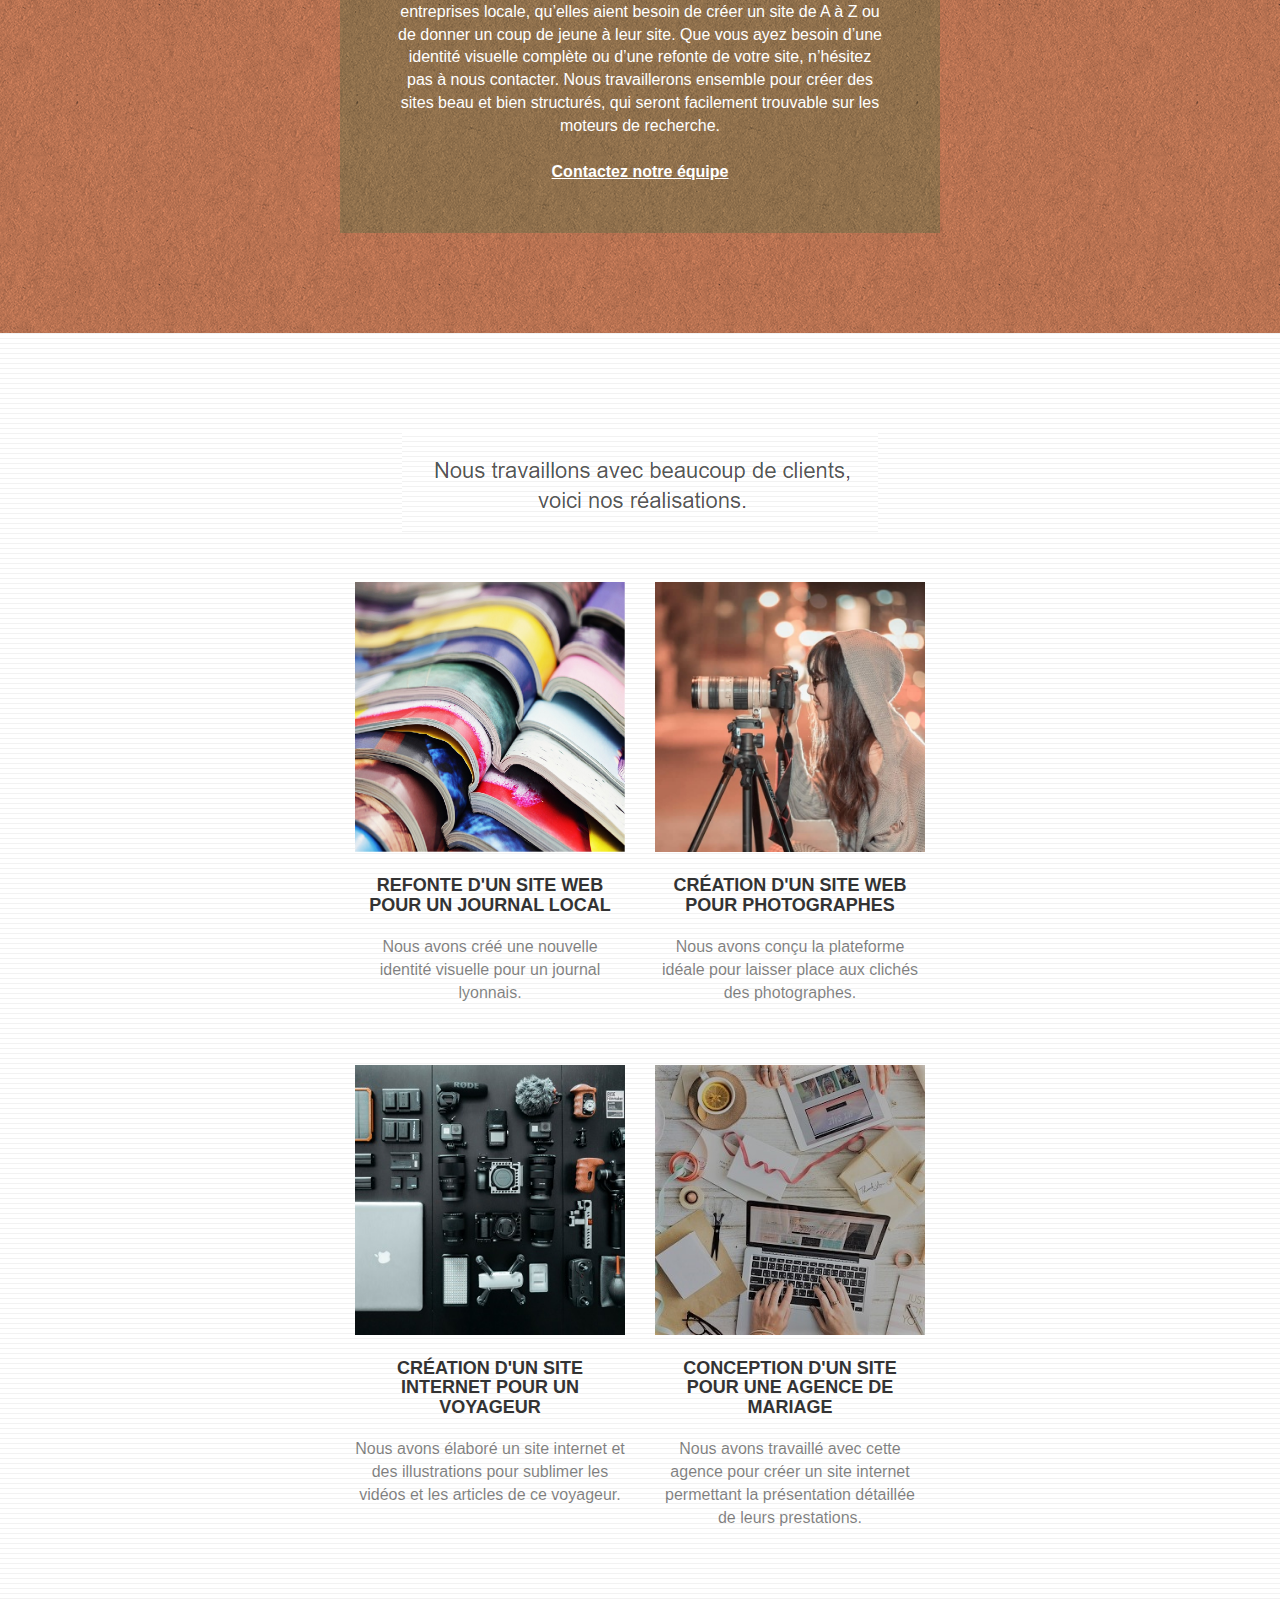
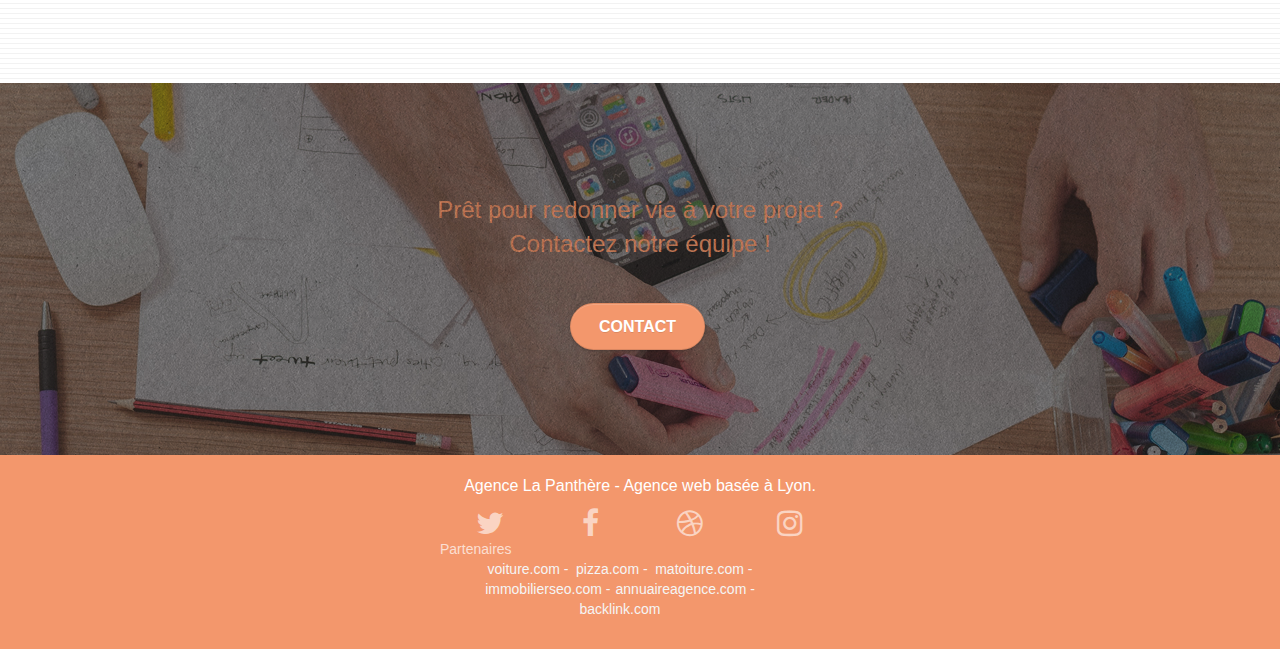
==== commit 3aaad042: "ajouts de balises conventionnelles et suppression des images inutiles pour alléger le fichier" ====
--- a/index.html
+++ b/index.html
@@ -3,8 +3,7 @@
 <head>
     <meta charset="utf-8">
     <title>La Panthere, agence de web design, web stratégie, basée à Paris.</title>
-    <!-- <meta name="keywords" content="site web, site internet, agence design paris, agence web design, création site web, stratégie web, stratégie design"> -->
-    <meta name="description" content="La Panthere est une agence proposant des préstations de créations de sites webs, stratégie et de web design et est basée à Paris.">
+    <meta name="description" content="La Panthere est une agence proposant des préstations de créations de sites webs, stratégie design et de web design et est basée à Paris.">
     <meta name="viewport" content="width=device-width, initial-scale=1.0, viewport-fit=cover">
     <link rel="shortcut icon" type="image/png" href="favicon.jpg">
 
@@ -36,7 +35,7 @@
 <div class="page-container">
 
 <!-- bloc-0 -->
-<div class="bloc bgc-white l-bloc " id="bloc-0">
+<header class="bloc bgc-white l-bloc " id="bloc-0">
 	<div class="container bloc-sm">
 
 		<nav class="navbar row">
@@ -46,7 +45,7 @@
 					<span class="sr-only">Toggle navigation</span><span class="icon-bar"></span><span class="icon-bar"></span><span class="icon-bar"></span>
 				</button>
 			</div>
-			<div class="collapse navbar-collapse navbar-1 special-dropdown-nav">
+			<nav class="collapse navbar-collapse navbar-1 special-dropdown-nav">
 				<ul class="site-navigation nav navbar-nav">
 					<li>
 						<a href="index.html">Accueil</a>
@@ -57,10 +56,10 @@
 						<a href="contact.html">Contactez-nous &gt;</a>
 					</li>
 				</ul>
-			</div>
+			</nav>
 		</nav>
 	</div>
-</div>
+</header>
 <!-- bloc-0 END -->
 
 <!-- bloc-1-presentation -->
@@ -82,11 +81,12 @@
 <!-- bloc-1-presentation END -->
 
 <!-- bloc-2-services -->
-<div class="bloc bgc-white l-bloc" id="bloc-2-services">
+<section class="bloc bgc-white l-bloc" id="bloc-2-services">
 	<div class="container bloc-md">
 		<div class="row">
 			<div class="col-sm-12 text-center">
-				<img alt="Titre informant ce qu'est et ce que propose La Panthere" src="img/title.png" />
+        <h2 class="text-center">L'agence La Panthere est une agence de web design qui aide les entreprises à devenir attractives et visibles sur internet</h2>
+				<!-- <img alt="Titre informant ce qu'est et ce que propose La Panthere" src="img/title.png" /> -->
 			</div>
 		</div>
 		<div class="row voffset-lg med-width-whitespace">
@@ -97,7 +97,7 @@
 				<h3 class="mg-md text-center">
 					Web design
 				</h3>
-				<p class="text-center ">
+				<p class="text-center">
 					Que vous ayez un site web qui a besoin d&rsquo;un rafraîchissement ou que vous partiez de zéro, laissez-nous vous réaliser un design dont vous serez fier.
 				</p>
 			</div>
@@ -126,12 +126,15 @@
 		</div>
 		<div class="row voffset-lg voffset">
 			<div class="col-xs-12 col-md-8 col-md-offset-2 text-center">
-				<img alt="Citation de Maxime Guibart ventant les mérites de l'agence La Panthere" src="img/citation.png" />
-
-			</div>
-		</div>
-	</div>
-</div>
+        <p class="mb-0"><strong>"L'agence La Panthère est une excellente agence web ! Les
+          web designers ont réussi à capturer l'essence de notre entreprise et
+          à l'intégrer à notre site. Cela nous a aidé à doubler nos ventes en
+          ligne à Lyon."</strong></p>
+        <p class="mt-0">Maxime Guilbard, PDG de À vos fourchettes</p>
+			</div>
+		</div>
+	</div>
+</section>
 <!-- bloc-2-services END -->
 
 <!-- bloc-3-what-i-do -->
--- a/style.css
+++ b/style.css
@@ -677,7 +677,7 @@
 }
 
 p {
-    font-size: 11px;
+    font-size: 16px;
 }
 
 .tight-width-whitespace {
@@ -705,12 +705,12 @@
 }
 
 h2 {
-    font-size: 22px;
+    font-size: 24px;
     line-height: 1.4em;
 }
 
 h3 {
-    font-size: 15px;
+    font-size: 18px;
     text-transform: uppercase;
     font-weight: 700;
     color: #333333!important;
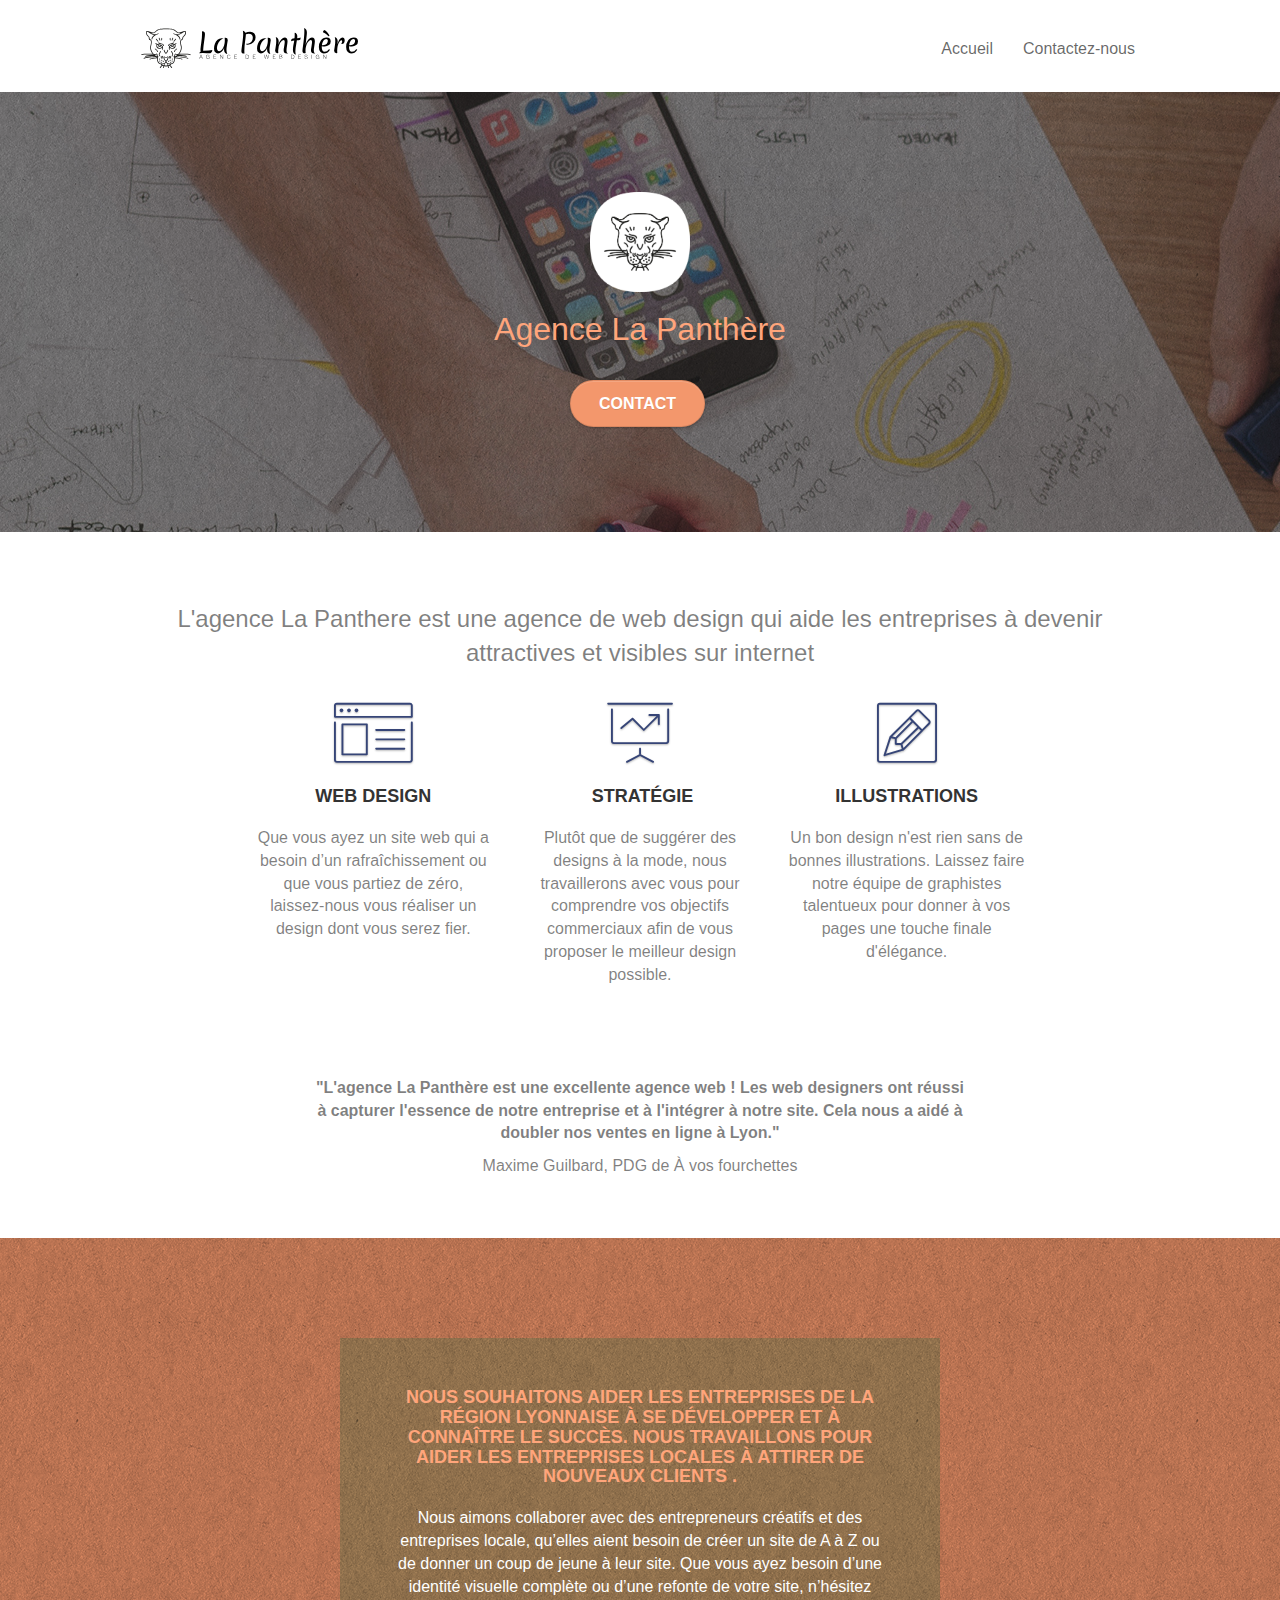
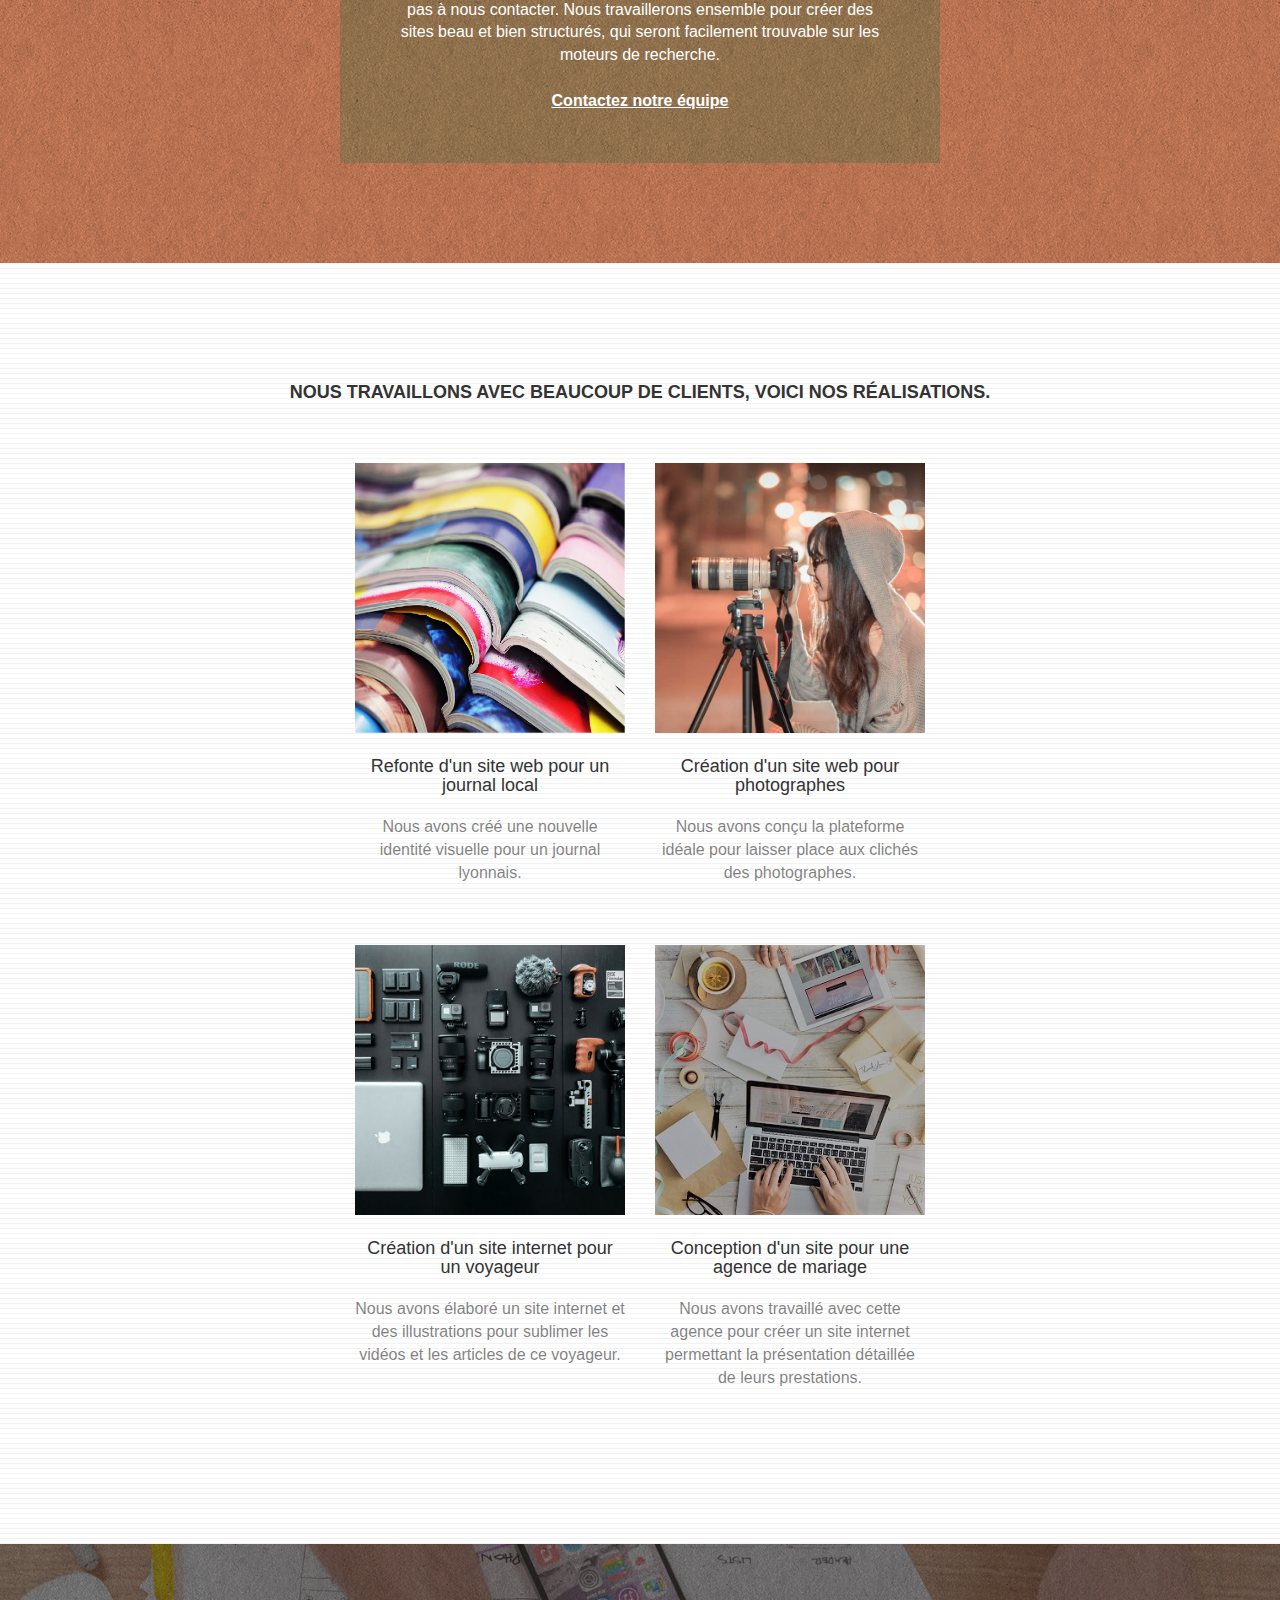
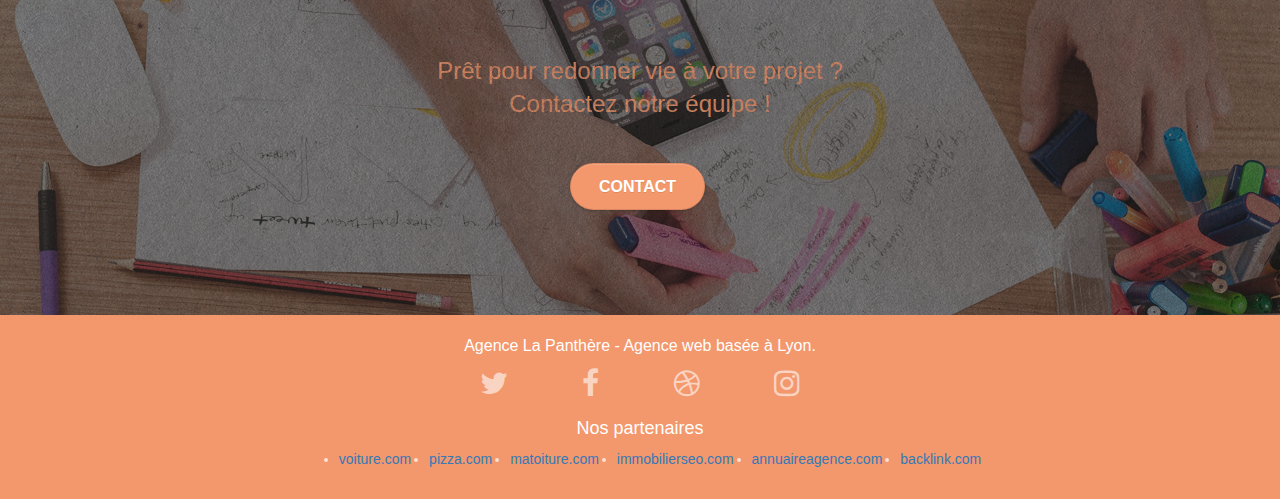
==== commit feeef83f: "add aria-label" ====
--- a/index.html
+++ b/index.html
@@ -1,29 +1,22 @@
 <!doctype html>
 <html lang="fr">
 <head>
-    <meta charset="utf-8">
-    <title>La Panthere, agence de web design, web stratégie, basée à Paris.</title>
-    <meta name="description" content="La Panthere est une agence proposant des préstations de créations de sites webs, stratégie design et de web design et est basée à Paris.">
-    <meta name="viewport" content="width=device-width, initial-scale=1.0, viewport-fit=cover">
-    <link rel="shortcut icon" type="image/png" href="favicon.jpg">
-
-    <link rel="stylesheet" href="./css/partenaires.css">
-
-	<link rel="stylesheet" type="text/css" href="./css/bootstrap.css">
-	<link rel="stylesheet" type="text/css" href="style.css">
-	<link rel="stylesheet" type="text/css" href="./css/font-awesome.css">
-	<link rel="stylesheet" type="text/css" href="./css/et-line.css">
-
-
-	<script src="./js/jquery-2.1.0.js"></script>
-	<script src="./js/bootstrap.js"></script>
-	<script src="./js/blocs.js"></script>
-	<script src="./js/jquery.touchSwipe.js" defer></script>
-	<script src="./js/gmaps.js"></script>
-
-    <title>La Panthere - Accueil</title>
-
-
+  <meta charset="utf-8">
+  <title>La Panthere, agence de web design, web stratégie, basée à Paris.</title>
+  <meta name="description" content="La Panthere est une agence proposant des préstations de créations de sites webs, stratégie design et de web design et est basée à Paris.">
+  <meta name="viewport" content="width=device-width, initial-scale=1.0, viewport-fit=cover">
+  <link rel="shortcut icon" type="image/png" href="favicon.jpg">
+
+  <link rel="stylesheet" type="text/css" href="./css/bootstrap.css">
+  <link rel="stylesheet" type="text/css" href="style.css">
+  <link rel="stylesheet" type="text/css" href="./css/font-awesome.css">
+  <link rel="stylesheet" type="text/css" href="./css/et-line.css">
+
+  <script src="./js/jquery-2.1.0.js"></script>
+  <script src="./js/bootstrap.js"></script>
+  <script src="./js/blocs.js"></script>
+  <script src="./js/jquery.touchSwipe.js" defer></script>
+  <script src="./js/gmaps.js"></script>
 <!-- Analytics -->
 
 <!-- Analytics END -->
@@ -36,29 +29,31 @@
 
 <!-- bloc-0 -->
 <header class="bloc bgc-white l-bloc " id="bloc-0">
-	<div class="container bloc-sm">
-
-		<nav class="navbar row">
-			<div class="navbar-header">
-				<a class="navbar-brand" href="index.html"><img src="img/agence-la-panthere-monochrome.svg" alt="Logo représentant une panthere accopagné du nom La Panthere" height="40" /></a>
-				<button id="nav-toggle" type="button" class="ui-navbar-toggle navbar-toggle" data-toggle="collapse" data-target=".navbar-1">
-					<span class="sr-only">Toggle navigation</span><span class="icon-bar"></span><span class="icon-bar"></span><span class="icon-bar"></span>
-				</button>
-			</div>
-			<nav class="collapse navbar-collapse navbar-1 special-dropdown-nav">
-				<ul class="site-navigation nav navbar-nav">
-					<li>
-						<a href="index.html">Accueil</a>
-					</li>
-					<li>
-					</li>
-					<li>
-						<a href="contact.html">Contactez-nous &gt;</a>
-					</li>
-				</ul>
-			</nav>
-		</nav>
-	</div>
+  <div class="container bloc-sm">
+    <nav class="navbar row">
+      <div class="navbar-header">
+        <a class="navbar-brand" href="index.html"><img src="img/agence-la-panthere-monochrome.svg"
+            alt="Logo représentant une panthere accopagné du nom La Panthere" height="40" /></a>
+        <button id="nav-toggle" type="button" class="ui-navbar-toggle navbar-toggle" data-toggle="collapse"
+          data-target=".navbar-1">
+          <span class="sr-only">Toggle navigation</span><span class="icon-bar"></span><span
+            class="icon-bar"></span><span class="icon-bar"></span>
+        </button>
+      </div>
+      <nav class="collapse navbar-collapse navbar-1 special-dropdown-nav">
+        <ul class="site-navigation nav navbar-nav">
+          <li>
+            <a href="index.html">Accueil</a>
+          </li>
+          <li>
+          </li>
+          <li>
+            <a href="contact.html">Contactez-nous</a>
+          </li>
+        </ul>
+      </nav>
+    </nav>
+  </div>
 </header>
 <!-- bloc-0 END -->
 
@@ -81,12 +76,11 @@
 <!-- bloc-1-presentation END -->
 
 <!-- bloc-2-services -->
-<section class="bloc bgc-white l-bloc" id="bloc-2-services">
+<section class="bloc bgc-white l-bloc" id="bloc-2-services" aria-label="Présentations de l'agence">
 	<div class="container bloc-md">
 		<div class="row">
 			<div class="col-sm-12 text-center">
         <h2 class="text-center">L'agence La Panthere est une agence de web design qui aide les entreprises à devenir attractives et visibles sur internet</h2>
-				<!-- <img alt="Titre informant ce qu'est et ce que propose La Panthere" src="img/title.png" /> -->
 			</div>
 		</div>
 		<div class="row voffset-lg med-width-whitespace">
@@ -138,20 +132,20 @@
 <!-- bloc-2-services END -->
 
 <!-- bloc-3-what-i-do -->
-<div class="bloc tc-white bgc-atomic-tangerine bg-presentation d-bloc bloc-bg-texture texture-paper b-parallax" id="bloc-3-what-i-do">
+<article class="bloc tc-white bgc-atomic-tangerine bg-presentation d-bloc bloc-bg-texture texture-paper b-parallax" id="bloc-3-what-i-do">
 	<div class="container bloc-lg">
 		<div class="row tight-width-whitespace black-background">
 			<div class="col-sm-12">
-				<h2 class="mg-md text-center tc-white">
+				<h3 class="mg-md text-center tc-white">
 					Nous souhaitons aider les entreprises de la région Lyonnaise à se développer et à connaître le succès. Nous travaillons pour aider les entreprises locales à attirer de nouveaux clients .<br>
-				</h2>
+				</h3>
 				<p class="text-center white">
 					Nous aimons collaborer avec des entrepreneurs créatifs et des entreprises locale, qu’elles aient besoin de créer un site de A à Z ou de donner un coup de jeune à leur site. Que vous ayez besoin d’une identité visuelle complète ou d’une refonte de votre site, n’hésitez pas à nous contacter. Nous travaillerons ensemble pour créer des sites beau et bien structurés, qui seront facilement trouvable sur les moteurs de recherche. <br><br><a class="ltc-white bold-link" href="contact.html">Contactez notre équipe</a><br>
 				</p>
 			</div>
 		</div>
 	</div>
-</div>
+</article>
 <!-- bloc-3-what-i-do END -->
 
 <!-- bloc-4-portfolio -->
@@ -159,26 +153,24 @@
 	<div class="container bloc-lg">
 		<div class="row">
 			<div class="col-sm-12 text-center">
-        <!-- a remplacer par texte -->
-				<img alt="agence web, agence web paris, web design paris, stratégie web" src="img/title2.png" />
-        <!--  -->
+        <h3>Nous travaillons avec beaucoup de clients, voici nos réalisations.</h3>
 			</div>
 		</div>
 		<div class="row tight-width-whitespace portfolio-row">
 			<div class="col-sm-6">
 				<a href="#" data-lightbox="img/1.jpg" data-gallery-id="gallery-1" data-caption="Refonte d'un site web pour un journal local" data-frame="snapshot-lb"><img src="img/1.jpg" alt="photo représentant des journeaux" class="img-responsive portfolio-thumb" /></a>
-				<h3 class="mg-md text-center">
+				<h4 class="mg-md text-center">
 					Refonte d'un site web pour un journal local
-				</h3>
+				</h4>
 				<p class="text-center">
 					Nous avons créé une nouvelle identité visuelle pour un journal lyonnais.
 				</p>
 			</div>
 			<div class="col-sm-6">
 				<a href="#" data-lightbox="img/2.jpg" data-gallery-id="gallery-1" data-caption="Création d'un site web pour photographes" data-frame="snapshot-lb"><img src="img/2.jpg" class="img-responsive portfolio-thumb" alt="photo représentant une photographe prenant des photos en exterieur" /></a>
-				<h3 class="mg-md text-center">
+				<h4 class="mg-md text-center">
 					Création d'un site web pour photographes
-				</h3>
+				</h4>
 				<p class="text-center">
 					Nous avons conçu la plateforme idéale pour laisser place aux clichés des photographes.
 				</p>
@@ -187,18 +179,18 @@
 		<div class="row tight-width-whitespace portfolio-row">
 			<div class="col-sm-6">
 				<a href="#" data-lightbox="img/3.bmp" data-gallery-id="gallery-1" data-caption="Création d'un site internet pour un voyageur" data-frame="snapshot-lb"><img src="img/3.bmp" class="img-responsive portfolio-thumb" alt="photo représentant un kit tel que PC et appareils photos pour partir en voyage"/></a>
-				<h3 class="mg-md text-center">
+				<h4 class="mg-md text-center">
 					Création d'un site internet pour un voyageur
-				</h3>
+				</h4>
 				<p class="text-center">
 					Nous avons élaboré un site internet et des illustrations pour sublimer les vidéos et les articles de ce voyageur.
 				</p>
 			</div>
 			<div class="col-sm-6">
 				<a href="#" data-lightbox="img/4.bmp" data-gallery-id="gallery-1" data-caption="Conception d'un site pour une agence de mariage" data-frame="snapshot-lb"><img src="img/4.bmp" class="img-responsive portfolio-thumb" alt="photo représentant des gens travaillant sur PC et faire part de mariage" /></a>
-				<h3 class="mg-md text-center">
+				<h4 class="mg-md text-center">
 					Conception d'un site pour une agence de mariage
-				</h3>
+				</h4>
 				<p class="text-center">
 					Nous avons travaillé avec cette agence pour créer un site internet permettant la présentation détaillée de leurs prestations.
 				</p>
@@ -224,54 +216,38 @@
 <!-- bloc-5-cta END -->
 
 <!-- Footer - bloc-8 -->
-<div class="bloc bgc-atomic-tangerine d-bloc" id="bloc-8">
+<footer class="bloc bgc-atomic-tangerine d-bloc" id="bloc-8" aria-label="Pied de page">
 	<div class="container bloc-sm">
 		<div class="row">
 			<div class="col-sm-12">
 				<p class="text-center white">
 					Agence La Panthère - Agence web basée à Lyon.<br>
 				</p>
-				<div class="row row-no-gutters social">
-					<div class="col-sm-3">
-						<div class="text-center">
-							<a class="social" href="index.html"><span class="fa fa-twitter icon-md"></span></a>
-						</div>
-					</div>
-					<div class="col-sm-3">
-						<div class="text-center">
-							<a class="social" href="index.html"><span class="fa fa-facebook icon-md"></span></a>
-						</div>
-					</div>
-					<div class="col-sm-3">
-						<div class="text-center">
-							<a class="social" href="index.html"><span class="fa fa-dribbble icon-md"></span></a>
-						</div>
-					</div>
-					<div class="col-sm-3">
-						<div class="text-center">
-							<a class="social" href="index.html"><span class="fa fa-instagram icon-md"></span></a>
-						</div>
-					</div>
-          <div class="contain-partners">
-            Partenaires
-            <ul>
-              <li><a href="voiture.com">voiture.com -</a></li>
-              <li><a href="pizza.com">pizza.com -</a></li>
-              <li><a href="matoiture.com">matoiture.com -</a></li>
-              <li><a href="immobilierseo.com">immobilierseo.com -</a></li>
-              <li><a href="annuaireagence.com">annuaireagence.com -</a></li>
-              <li><a href="backlink.com">backlink.com</a></li>
-            </ul>
-          </div>
-				</div>
-			</div>
-		</div>
-	</div>
-</div>
+        <div class="row row-no-gutters social icons-contain">
+          <ul>
+            <li><a class="social" href="index.html" aria-label="Twitter, boutton"><span class="fa fa-twitter icon-md"></span></a></li>
+            <li><a class="social" href="index.html" aria-label="Facebook, boutton"><span class="fa fa-facebook icon-md"></span></a></li>
+            <li><a class="social" href="index.html" aria-label="Dribble, boutton"><span class="fa fa-dribbble icon-md"></span></a></li>
+            <li><a class="social" href="index.html" aria-label="Instagram, boutton"><span class="fa fa-instagram icon-md"></span></a></li>
+          </ul>
+        </div>
+        <div class="contain-partners">
+          <h4 class="white">Nos partenaires</h4>
+          <ul>
+            <li><a href="voiture.com">voiture.com</a></li>
+            <li><a href="pizza.com">pizza.com</a></li>
+            <li><a href="matoiture.com">matoiture.com</a></li>
+            <li><a href="immobilierseo.com">immobilierseo.com</a></li>
+            <li><a href="annuaireagence.com">annuaireagence.com</a></li>
+            <li><a href="backlink.com">backlink.com</a></li>
+          </ul>
+        </div>
+			</div>
+		</div>
+	</div>
+</footer>
 <!-- Footer - bloc-8 END -->
 </div>
 <!-- Principal conteneur END -->
-
-
 </body>
 </html>
--- a/style.css
+++ b/style.css
@@ -25,6 +25,24 @@
     width: 100%;
     z-index: 100000;
     background: #FFFFFF url("img/pageload-spinner.gif") no-repeat center center;
+}
+
+.icons-contain ul{
+  width: 90%;
+  display: flex;
+  justify-content: space-between;
+  align-items: center;
+  list-style-type: none;
+}
+.contain-partners{
+  text-align: center;
+}
+
+.contain-partners ul{
+  display: flex;
+  flex-wrap: wrap;
+  justify-content: center;
+  gap: 8px 18px;
 }
 
 .bloc {
@@ -723,11 +741,12 @@
 }
 
 h1 {
-    color: #333333!important;
+    color: #333333;
 }
 
 h4 {
     color: #333333!important;
+    font-size: 18px;
 }
 
 .icons {
@@ -775,7 +794,7 @@
 }
 
 .tc-white {
-    color: #F3976C!important;
+    color: #FFA57B!important;
 }
 
 .btn-atomic-tangerine {
@@ -1039,4 +1058,18 @@
     .bloc-mob-center-text {
         text-align: center;
     }
-}
+    .contain-partners {
+      text-align: center;
+    }
+
+    .contain-partners ul {
+      width: 90%;
+      display: flex;
+      flex-wrap: wrap;
+      justify-content: center;
+      gap: 8px 18px;
+    }
+    .infos-in-contact-page{
+      text-align: center;
+    }
+}
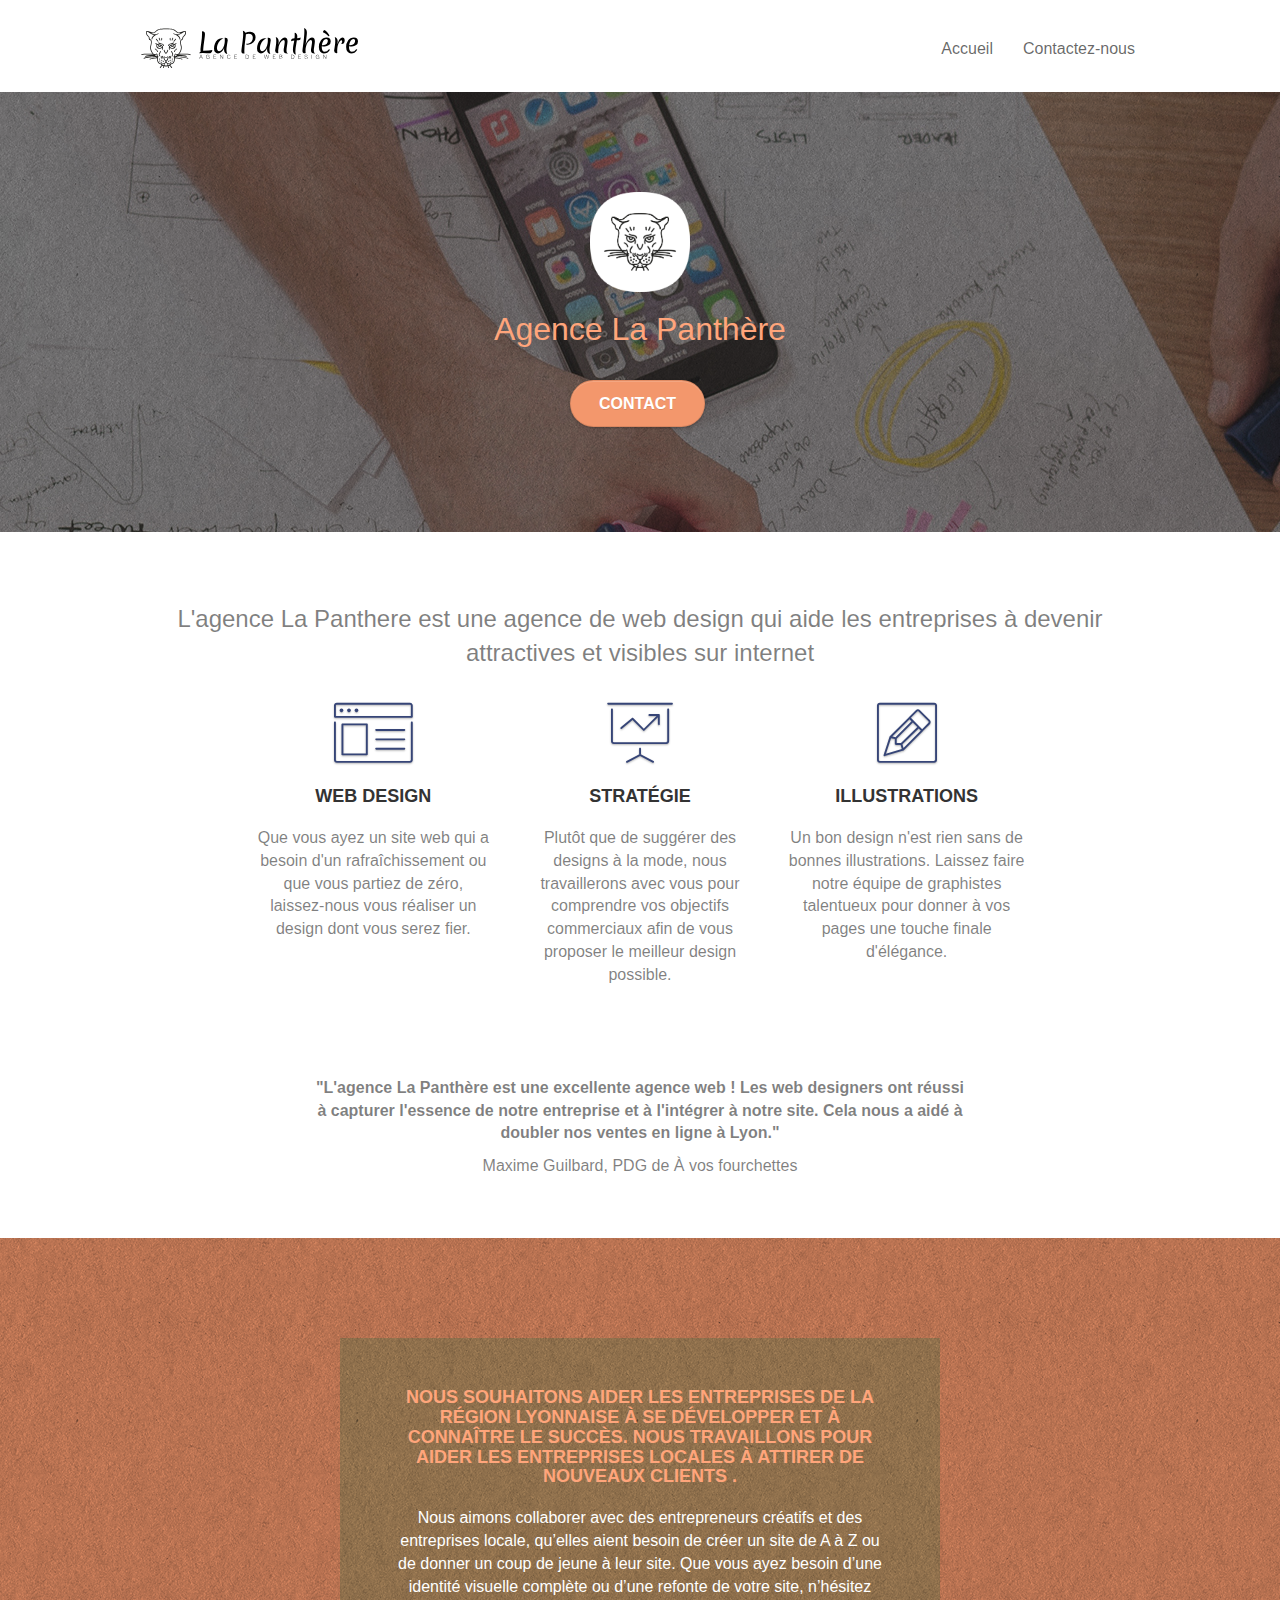
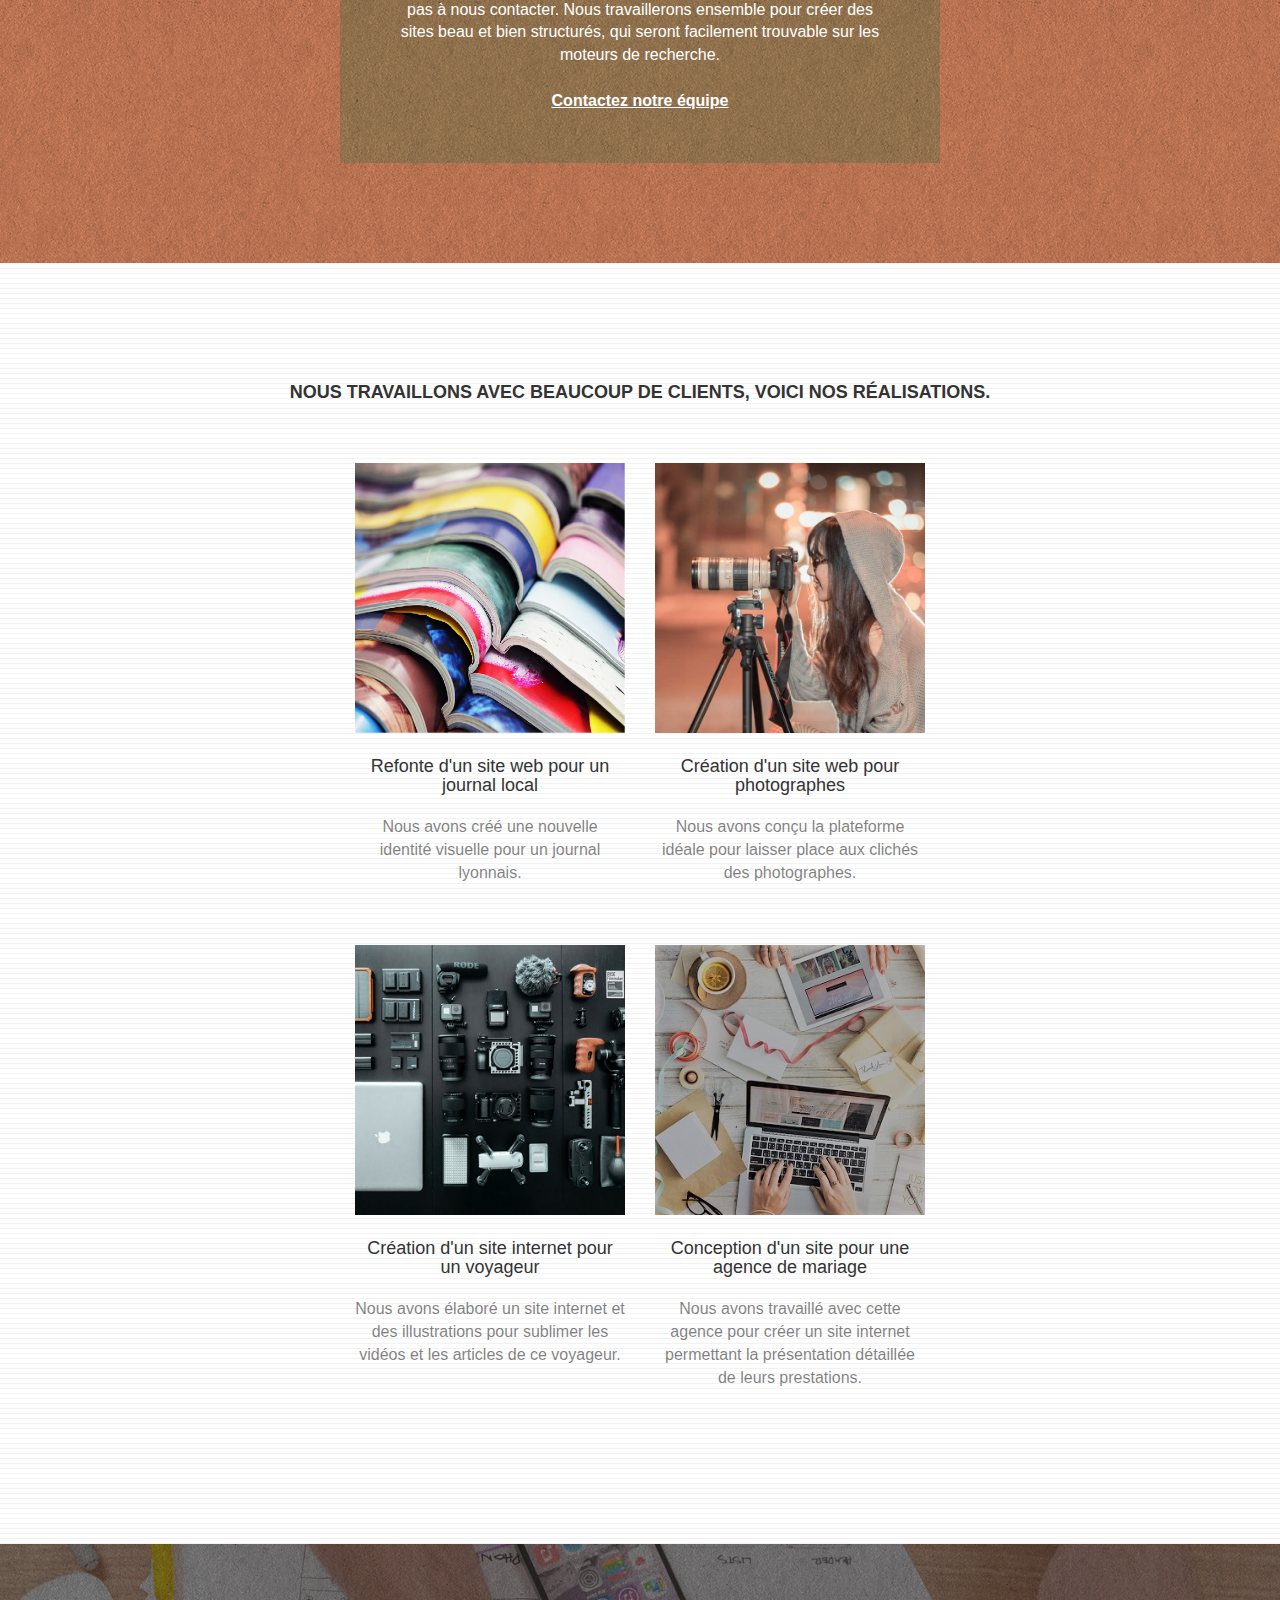
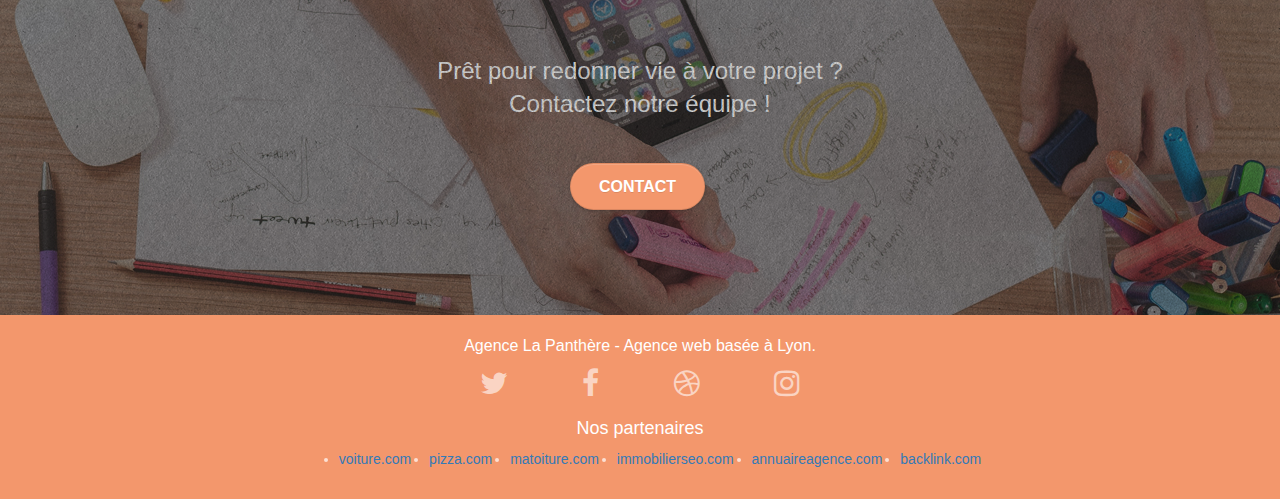
==== commit 2870607b: "again others modifs" ====
--- a/index.html
+++ b/index.html
@@ -28,7 +28,7 @@
 <div class="page-container">
 
 <!-- bloc-0 -->
-<header class="bloc bgc-white l-bloc " id="bloc-0">
+<header class="bloc bgc-white l-bloc " id="bloc-0" aria-label="Tête de page">
   <div class="container bloc-sm">
     <nav class="navbar row">
       <div class="navbar-header">
@@ -43,12 +43,12 @@
       <nav class="collapse navbar-collapse navbar-1 special-dropdown-nav">
         <ul class="site-navigation nav navbar-nav">
           <li>
-            <a href="index.html">Accueil</a>
+            <a href="index.html" aria-label="Navigation vers l'accueil">Accueil</a>
           </li>
           <li>
           </li>
           <li>
-            <a href="contact.html">Contactez-nous</a>
+            <a href="contact.html" aria-label="Navigation vers la page de contact">Contactez-nous</a>
           </li>
         </ul>
       </nav>
@@ -63,11 +63,11 @@
 		<div class="row tight-width-whitespace">
 			<div class="col-sm-12">
 				<img src="img/logo.png" class="center-block image-resize-mode" width="100" alt="Logo de l'agence La Panthere noir sur fond blanc" />
-				<h1 class="text-center hero-bloc-text tc-white ">
+				<h1 class="text-center hero-bloc-text tc-white">
 					Agence La Panthère
 				</h1>
 				<div class="text-center">
-					<a href="contact.html" class="btn btn-lg btn-clean btn-rd cta-hero btn-atomic-tangerine" id="cta-hero">Contact</a>
+					<a href="contact.html" class="btn btn-lg btn-clean btn-rd cta-hero btn-atomic-tangerine" id="cta-hero" aria-label="Navigation vers la page de contact">Contact</a>
 				</div>
 			</div>
 		</div>
@@ -92,7 +92,7 @@
 					Web design
 				</h3>
 				<p class="text-center">
-					Que vous ayez un site web qui a besoin d&rsquo;un rafraîchissement ou que vous partiez de zéro, laissez-nous vous réaliser un design dont vous serez fier.
+					Que vous ayez un site web qui a besoin d'un rafraîchissement ou que vous partiez de zéro, laissez-nous vous réaliser un design dont vous serez fier.
 				</p>
 			</div>
 			<div class="col-sm-4">
@@ -100,7 +100,7 @@
 					<span class="et-icon-presentation sm-shadow icon-dark-slate-blue icons icon-lg"></span>
 				</div>
 				<h3 class="mg-md text-center">
-					&nbsp;Stratégie
+					Stratégie
 				</h3>
 				<p class="text-center ">
 					Plutôt que de suggérer des designs à la mode, nous travaillerons avec vous pour comprendre vos objectifs commerciaux afin de vous proposer le meilleur design possible.<br>
@@ -132,7 +132,7 @@
 <!-- bloc-2-services END -->
 
 <!-- bloc-3-what-i-do -->
-<article class="bloc tc-white bgc-atomic-tangerine bg-presentation d-bloc bloc-bg-texture texture-paper b-parallax" id="bloc-3-what-i-do">
+<aside class="bloc tc-white bgc-atomic-tangerine bg-presentation d-bloc bloc-bg-texture texture-paper b-parallax" id="bloc-3-what-i-do" aria-label="Section de texte expliquant ce que fait l'agence">
 	<div class="container bloc-lg">
 		<div class="row tight-width-whitespace black-background">
 			<div class="col-sm-12">
@@ -145,7 +145,7 @@
 			</div>
 		</div>
 	</div>
-</article>
+</aside>
 <!-- bloc-3-what-i-do END -->
 
 <!-- bloc-4-portfolio -->
@@ -158,7 +158,7 @@
 		</div>
 		<div class="row tight-width-whitespace portfolio-row">
 			<div class="col-sm-6">
-				<a href="#" data-lightbox="img/1.jpg" data-gallery-id="gallery-1" data-caption="Refonte d'un site web pour un journal local" data-frame="snapshot-lb"><img src="img/1.jpg" alt="photo représentant des journeaux" class="img-responsive portfolio-thumb" /></a>
+				<a href="#" data-lightbox="img/1.jpg" data-gallery-id="gallery-1" data-caption="Refonte d'un site web pour un journal local" data-frame="snapshot-lb" aria-label="Image cliquable menant vers le projet concerné"><img src="img/1.jpg" alt="photo représentant des journeaux" class="img-responsive portfolio-thumb" /></a>
 				<h4 class="mg-md text-center">
 					Refonte d'un site web pour un journal local
 				</h4>
@@ -167,7 +167,7 @@
 				</p>
 			</div>
 			<div class="col-sm-6">
-				<a href="#" data-lightbox="img/2.jpg" data-gallery-id="gallery-1" data-caption="Création d'un site web pour photographes" data-frame="snapshot-lb"><img src="img/2.jpg" class="img-responsive portfolio-thumb" alt="photo représentant une photographe prenant des photos en exterieur" /></a>
+				<a href="#" data-lightbox="img/2.jpg" data-gallery-id="gallery-1" data-caption="Création d'un site web pour photographes" data-frame="snapshot-lb" aria-label="Image cliquable menant vers le projet concerné"><img src="img/2.jpg" class="img-responsive portfolio-thumb" alt="photo représentant une photographe prenant des photos en exterieur" /></a>
 				<h4 class="mg-md text-center">
 					Création d'un site web pour photographes
 				</h4>
@@ -178,7 +178,7 @@
 		</div>
 		<div class="row tight-width-whitespace portfolio-row">
 			<div class="col-sm-6">
-				<a href="#" data-lightbox="img/3.bmp" data-gallery-id="gallery-1" data-caption="Création d'un site internet pour un voyageur" data-frame="snapshot-lb"><img src="img/3.bmp" class="img-responsive portfolio-thumb" alt="photo représentant un kit tel que PC et appareils photos pour partir en voyage"/></a>
+				<a href="#" data-lightbox="img/3.bmp" data-gallery-id="gallery-1" data-caption="Création d'un site internet pour un voyageur" data-frame="snapshot-lb" aria-label="Image cliquable menant vers le projet concerné"><img src="img/3.bmp" class="img-responsive portfolio-thumb" alt="photo représentant un kit tel que PC et appareils photos pour partir en voyage"/></a>
 				<h4 class="mg-md text-center">
 					Création d'un site internet pour un voyageur
 				</h4>
@@ -187,7 +187,7 @@
 				</p>
 			</div>
 			<div class="col-sm-6">
-				<a href="#" data-lightbox="img/4.bmp" data-gallery-id="gallery-1" data-caption="Conception d'un site pour une agence de mariage" data-frame="snapshot-lb"><img src="img/4.bmp" class="img-responsive portfolio-thumb" alt="photo représentant des gens travaillant sur PC et faire part de mariage" /></a>
+				<a href="#" data-lightbox="img/4.bmp" data-gallery-id="gallery-1" data-caption="Conception d'un site pour une agence de mariage" data-frame="snapshot-lb" aria-label="Image cliquable menant vers le projet concerné"><img src="img/4.bmp" class="img-responsive portfolio-thumb" alt="photo représentant des gens travaillant sur PC et faire part de mariage" /></a>
 				<h4 class="mg-md text-center">
 					Conception d'un site pour une agence de mariage
 				</h4>
@@ -204,8 +204,8 @@
 <div class="bloc bgc-dark-slate-blue bg-banniere d-bloc bloc-bg-texture texture-paper" id="bloc-5-cta">
 	<div class="container bloc-lg">
 		<div class="row">
-			<h2 class="mg-md text-center tc-white">
-				Prêt pour redonner vie à votre projet ?<br>Contactez notre équipe !
+			<h2 class="mg-md text-center title-on-bottom">
+				Prêt pour redonner vie à votre projet ? Contactez notre équipe !
 			</h2>
 			<div class="col-sm-12 text-center">
 				<a href="contact.html" class="btn btn-atomic-tangerine btn-clean btn-rd btn-lg cta-hero">Contact</a>
@@ -225,10 +225,10 @@
 				</p>
         <div class="row row-no-gutters social icons-contain">
           <ul>
-            <li><a class="social" href="index.html" aria-label="Twitter, boutton"><span class="fa fa-twitter icon-md"></span></a></li>
-            <li><a class="social" href="index.html" aria-label="Facebook, boutton"><span class="fa fa-facebook icon-md"></span></a></li>
-            <li><a class="social" href="index.html" aria-label="Dribble, boutton"><span class="fa fa-dribbble icon-md"></span></a></li>
-            <li><a class="social" href="index.html" aria-label="Instagram, boutton"><span class="fa fa-instagram icon-md"></span></a></li>
+            <li><a class="social" href="index.html" aria-label="Twitter"><span class="fa fa-twitter icon-md"></span></a></li>
+            <li><a class="social" href="index.html" aria-label="Navigation vers Facebook"><span class="fa fa-facebook icon-md"></span></a></li>
+            <li><a class="social" href="index.html" aria-label="Navigation vers Dribble"><span class="fa fa-dribbble icon-md"></span></a></li>
+            <li><a class="social" href="index.html" aria-label="Navigation vers Instagram"><span class="fa fa-instagram icon-md"></span></a></li>
           </ul>
         </div>
         <div class="contain-partners">
--- a/style.css
+++ b/style.css
@@ -43,6 +43,12 @@
   flex-wrap: wrap;
   justify-content: center;
   gap: 8px 18px;
+}
+
+.title-on-bottom{
+  color: white;
+  width: 40%;
+  margin: auto;
 }
 
 .bloc {
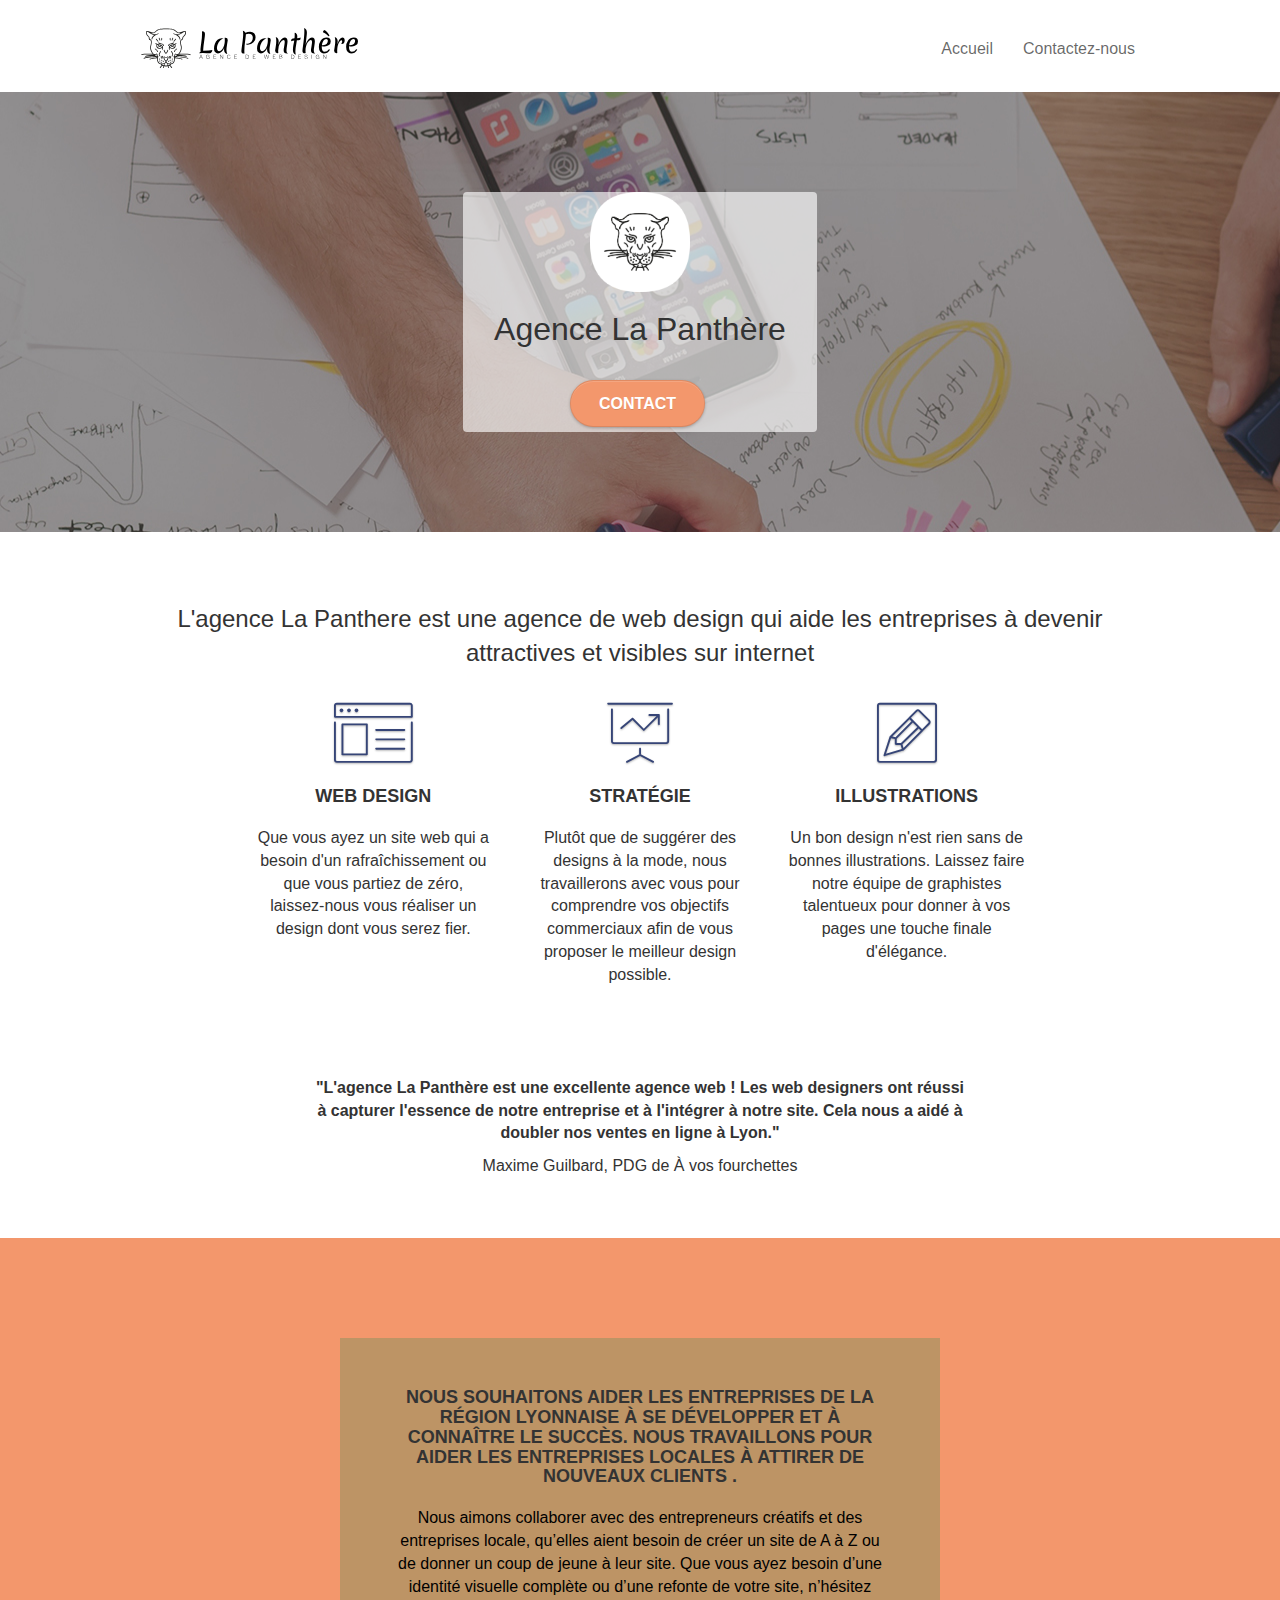
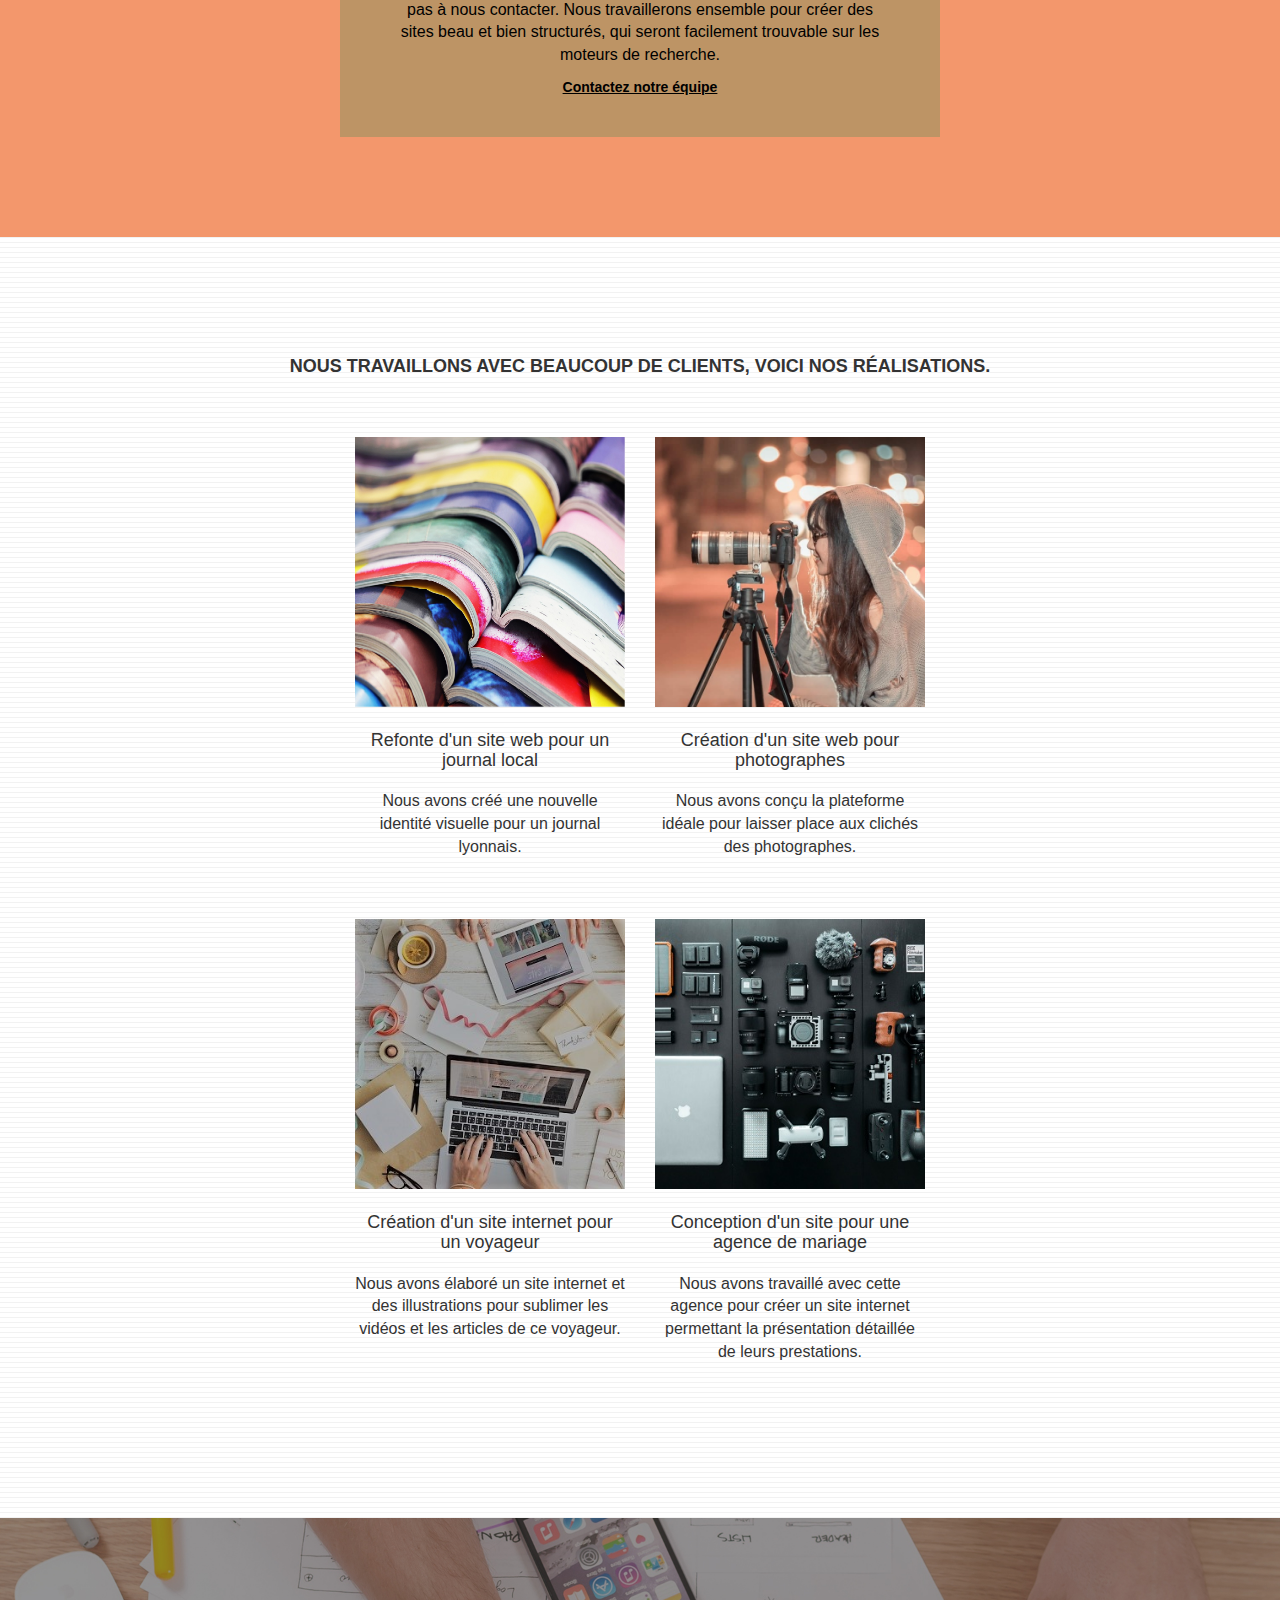
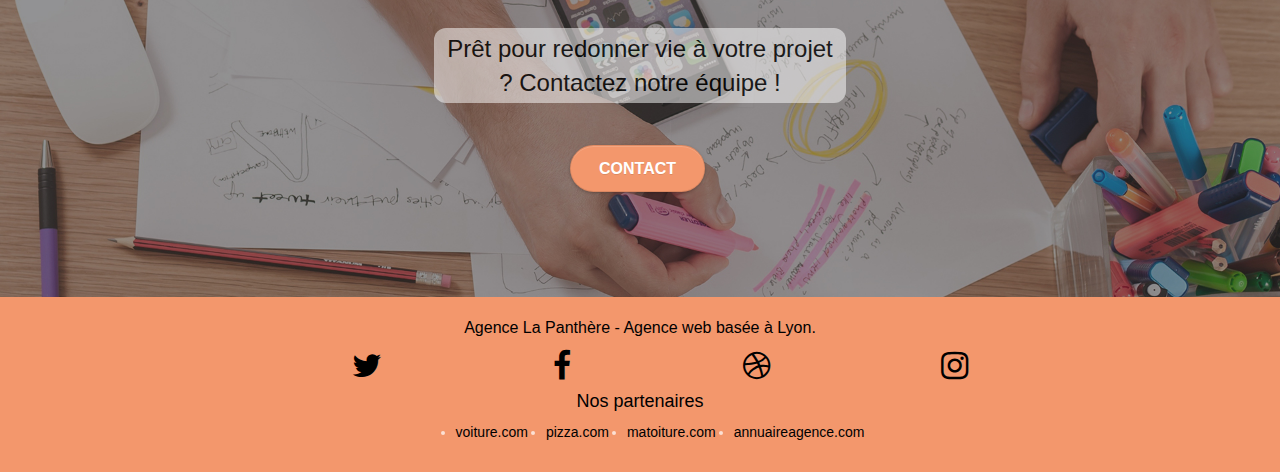
==== commit 0adb4d2a: "project done" ====
--- a/index.html
+++ b/index.html
@@ -34,14 +34,14 @@
       <div class="navbar-header">
         <a class="navbar-brand" href="index.html"><img src="img/agence-la-panthere-monochrome.svg"
             alt="Logo représentant une panthere accopagné du nom La Panthere" height="40" /></a>
-        <button id="nav-toggle" type="button" class="ui-navbar-toggle navbar-toggle" data-toggle="collapse"
+        <button aria-label="Boutton d'accès" id="nav-toggle" type="button" class="ui-navbar-toggle navbar-toggle" data-toggle="collapse"
           data-target=".navbar-1">
           <span class="sr-only">Toggle navigation</span><span class="icon-bar"></span><span
             class="icon-bar"></span><span class="icon-bar"></span>
         </button>
       </div>
       <nav class="collapse navbar-collapse navbar-1 special-dropdown-nav">
-        <ul class="site-navigation nav navbar-nav">
+        <ul class="site-navigation nav navbar-nav black">
           <li>
             <a href="index.html" aria-label="Navigation vers l'accueil">Accueil</a>
           </li>
@@ -58,20 +58,20 @@
 <!-- bloc-0 END -->
 
 <!-- bloc-1-presentation -->
-<div class="bloc bgc-dark-slate-blue bg-banniere d-bloc bg-t-edge bloc-bg-texture texture-paper b-parallax" id="bloc-1-hero">
-	<div class="container bloc-lg">
-		<div class="row tight-width-whitespace">
-			<div class="col-sm-12">
+<div class="bloc bgc-dark-slate-blue bg-banniere d-bloc bg-t-edge bloc-bg-texture texture-paper b-parallax bloc-lg" id="bloc-1-hero">
+	<!-- <div class="container bloc-lg"> -->
+		<div class="row tight-width-whitespace div-on-banner">
+			<!-- <div class="col-sm-12"> -->
 				<img src="img/logo.png" class="center-block image-resize-mode" width="100" alt="Logo de l'agence La Panthere noir sur fond blanc" />
-				<h1 class="text-center hero-bloc-text tc-white">
+				<h1 class="text-center hero-bloc-text">
 					Agence La Panthère
 				</h1>
 				<div class="text-center">
 					<a href="contact.html" class="btn btn-lg btn-clean btn-rd cta-hero btn-atomic-tangerine" id="cta-hero" aria-label="Navigation vers la page de contact">Contact</a>
 				</div>
 			</div>
-		</div>
-	</div>
+		<!-- </div> -->
+	<!-- </div> -->
 </div>
 <!-- bloc-1-presentation END -->
 
@@ -103,7 +103,7 @@
 					Stratégie
 				</h3>
 				<p class="text-center ">
-					Plutôt que de suggérer des designs à la mode, nous travaillerons avec vous pour comprendre vos objectifs commerciaux afin de vous proposer le meilleur design possible.<br>
+					Plutôt que de suggérer des designs à la mode, nous travaillerons avec vous pour comprendre vos objectifs commerciaux afin de vous proposer le meilleur design possible.
 				</p>
 			</div>
 			<div class="col-sm-4">
@@ -136,12 +136,15 @@
 	<div class="container bloc-lg">
 		<div class="row tight-width-whitespace black-background">
 			<div class="col-sm-12">
-				<h3 class="mg-md text-center tc-white">
-					Nous souhaitons aider les entreprises de la région Lyonnaise à se développer et à connaître le succès. Nous travaillons pour aider les entreprises locales à attirer de nouveaux clients .<br>
-				</h3>
-				<p class="text-center white">
-					Nous aimons collaborer avec des entrepreneurs créatifs et des entreprises locale, qu’elles aient besoin de créer un site de A à Z ou de donner un coup de jeune à leur site. Que vous ayez besoin d’une identité visuelle complète ou d’une refonte de votre site, n’hésitez pas à nous contacter. Nous travaillerons ensemble pour créer des sites beau et bien structurés, qui seront facilement trouvable sur les moteurs de recherche. <br><br><a class="ltc-white bold-link" href="contact.html">Contactez notre équipe</a><br>
-				</p>
+				<h3 class="mg-md text-center">
+					Nous souhaitons aider les entreprises de la région Lyonnaise à se développer et à connaître le succès. Nous travaillons pour aider les entreprises locales à attirer de nouveaux clients .
+				</h3>
+				<p class="text-center black">
+					Nous aimons collaborer avec des entrepreneurs créatifs et des entreprises locale, qu’elles aient besoin de créer un site de A à Z ou de donner un coup de jeune à leur site. Que vous ayez besoin d’une identité visuelle complète ou d’une refonte de votre site, n’hésitez pas à nous contacter. Nous travaillerons ensemble pour créer des sites beau et bien structurés, qui seront facilement trouvable sur les moteurs de recherche.
+				</p>
+        <div class="link-on-third">
+          <a class="bold-link" href="contact.html">Contactez notre équipe</a>
+        </div>
 			</div>
 		</div>
 	</div>
@@ -158,7 +161,7 @@
 		</div>
 		<div class="row tight-width-whitespace portfolio-row">
 			<div class="col-sm-6">
-				<a href="#" data-lightbox="img/1.jpg" data-gallery-id="gallery-1" data-caption="Refonte d'un site web pour un journal local" data-frame="snapshot-lb" aria-label="Image cliquable menant vers le projet concerné"><img src="img/1.jpg" alt="photo représentant des journeaux" class="img-responsive portfolio-thumb" /></a>
+				<a href="#" data-lightbox="journal.jpg" data-gallery-id="gallery-1" data-caption="Refonte d'un site web pour un journal local" data-frame="snapshot-lb" aria-label="Image cliquable menant vers le projet concerné"><img src="./img/journal.jpg" alt="photo représentant des journeaux" class="img-responsive portfolio-thumb" /></a>
 				<h4 class="mg-md text-center">
 					Refonte d'un site web pour un journal local
 				</h4>
@@ -167,7 +170,7 @@
 				</p>
 			</div>
 			<div class="col-sm-6">
-				<a href="#" data-lightbox="img/2.jpg" data-gallery-id="gallery-1" data-caption="Création d'un site web pour photographes" data-frame="snapshot-lb" aria-label="Image cliquable menant vers le projet concerné"><img src="img/2.jpg" class="img-responsive portfolio-thumb" alt="photo représentant une photographe prenant des photos en exterieur" /></a>
+				<a href="#" data-lightbox="photographe.jpg" data-gallery-id="gallery-1" data-caption="Création d'un site web pour photographes" data-frame="snapshot-lb" aria-label="Image cliquable menant vers le projet concerné"><img src="./img/photographe.jpg" class="img-responsive portfolio-thumb" alt="photo représentant une photographe prenant des photos en exterieur" /></a>
 				<h4 class="mg-md text-center">
 					Création d'un site web pour photographes
 				</h4>
@@ -178,7 +181,7 @@
 		</div>
 		<div class="row tight-width-whitespace portfolio-row">
 			<div class="col-sm-6">
-				<a href="#" data-lightbox="img/3.bmp" data-gallery-id="gallery-1" data-caption="Création d'un site internet pour un voyageur" data-frame="snapshot-lb" aria-label="Image cliquable menant vers le projet concerné"><img src="img/3.bmp" class="img-responsive portfolio-thumb" alt="photo représentant un kit tel que PC et appareils photos pour partir en voyage"/></a>
+				<a href="#" data-lightbox="mariage.bmp" data-gallery-id="gallery-1" data-caption="Création d'un site internet pour un voyageur" data-frame="snapshot-lb" aria-label="Image cliquable menant vers le projet concerné"><img src="./img/mariage.bmp" class="img-responsive portfolio-thumb" alt="photo représentant un kit tel que PC et appareils photos pour partir en voyage"/></a>
 				<h4 class="mg-md text-center">
 					Création d'un site internet pour un voyageur
 				</h4>
@@ -187,7 +190,7 @@
 				</p>
 			</div>
 			<div class="col-sm-6">
-				<a href="#" data-lightbox="img/4.bmp" data-gallery-id="gallery-1" data-caption="Conception d'un site pour une agence de mariage" data-frame="snapshot-lb" aria-label="Image cliquable menant vers le projet concerné"><img src="img/4.bmp" class="img-responsive portfolio-thumb" alt="photo représentant des gens travaillant sur PC et faire part de mariage" /></a>
+				<a href="#" data-lightbox="materiel.bmp" data-gallery-id="gallery-1" data-caption="Conception d'un site pour une agence de mariage" data-frame="snapshot-lb" aria-label="Image cliquable menant vers le projet concerné"><img src="./img/materiel.bmp" class="img-responsive portfolio-thumb" alt="photo représentant des gens travaillant sur PC et faire part de mariage" /></a>
 				<h4 class="mg-md text-center">
 					Conception d'un site pour une agence de mariage
 				</h4>
@@ -220,26 +223,23 @@
 	<div class="container bloc-sm">
 		<div class="row">
 			<div class="col-sm-12">
-				<p class="text-center white">
-					Agence La Panthère - Agence web basée à Lyon.<br>
-				</p>
-        <div class="row row-no-gutters social icons-contain">
+        <p class="text-center black">
+          Agence La Panthère - Agence web basée à Lyon.
+        </p>
+        <!-- <div > -->
+        <ul class="row row-no-gutters social icons-contain">
+          <li><a class="social" href="index.html"><i class="fa fa-twitter black"></i></a></li>
+          <li><a class="social" href="index.html"><i class="fa fa-facebook black"></i></a></li>
+          <li><a class="social" href="index.html"><i class="fa fa-dribbble black"></i></a></li>
+          <li><a class="social" href="index.html"><i class="fa fa-instagram black"></i></a></li>
+        </ul>
+        <div class="contain-partners">
+          <h4 class="black">Nos partenaires</h4>
           <ul>
-            <li><a class="social" href="index.html" aria-label="Twitter"><span class="fa fa-twitter icon-md"></span></a></li>
-            <li><a class="social" href="index.html" aria-label="Navigation vers Facebook"><span class="fa fa-facebook icon-md"></span></a></li>
-            <li><a class="social" href="index.html" aria-label="Navigation vers Dribble"><span class="fa fa-dribbble icon-md"></span></a></li>
-            <li><a class="social" href="index.html" aria-label="Navigation vers Instagram"><span class="fa fa-instagram icon-md"></span></a></li>
-          </ul>
-        </div>
-        <div class="contain-partners">
-          <h4 class="white">Nos partenaires</h4>
-          <ul>
-            <li><a href="voiture.com">voiture.com</a></li>
-            <li><a href="pizza.com">pizza.com</a></li>
-            <li><a href="matoiture.com">matoiture.com</a></li>
-            <li><a href="immobilierseo.com">immobilierseo.com</a></li>
-            <li><a href="annuaireagence.com">annuaireagence.com</a></li>
-            <li><a href="backlink.com">backlink.com</a></li>
+            <li><a href="voiture.com" class="black">voiture.com</a></li>
+            <li><a href="pizza.com" class="black">pizza.com</a></li>
+            <li><a href="matoiture.com" class="black">matoiture.com</a></li>
+            <li><a href="annuaireagence.com" class="black">annuaireagence.com</a></li>
           </ul>
         </div>
 			</div>
--- a/style.css
+++ b/style.css
@@ -27,13 +27,44 @@
     background: #FFFFFF url("img/pageload-spinner.gif") no-repeat center center;
 }
 
+input::placeholder{
+  color: black !important;
+}
+
+textarea::placeholder{
+  color: black !important;
+}
+
+.hover-element:hover{
+  color: whitesmoke;
+}
+
+.black{
+  color: black;
+}
+
+.social i{
+  font-size: 32px;
+}
+
+.social i:hover {
+  color: whitesmoke;
+}
+
 .icons-contain ul{
-  width: 90%;
   display: flex;
   justify-content: space-between;
   align-items: center;
   list-style-type: none;
 }
+
+.icons-contain{
+  display: flex;
+  justify-content: space-between;
+  align-items: center;
+  list-style-type: none;
+}
+
 .contain-partners{
   text-align: center;
 }
@@ -46,9 +77,28 @@
 }
 
 .title-on-bottom{
-  color: white;
+  color: black;
   width: 40%;
   margin: auto;
+  background-color: rgba(255, 255, 255, 0.64);
+  opacity: 0.8;
+  border-radius: 12px;
+  padding: 4px;
+}
+
+.div-on-banner{
+  width: 30%;
+  background-color: rgba(255, 255, 255, 0.64);
+  border-radius: 4px;
+}
+
+.link-on-third{
+  text-align: center;
+}
+
+.link-on-third a{
+  text-decoration: none;
+  color: black;
 }
 
 .bloc {
@@ -104,7 +154,7 @@
     background: top no-repeat;
 }
 
-.bloc-bg-texture::before {
+/* .bloc-bg-texture::before {
     content: "";
     background-size: 2px 2px;
     position: absolute;
@@ -112,12 +162,12 @@
     bottom: 0;
     left: 0;
     right: 0;
-}
-
-.texture-paper::before {
+} */
+
+/* .texture-paper::before {
     background: url("img/texture-paper.png");
     background-size: 280px 280px;
-}
+} */
 
 .b-parallax {
     background-attachment: fixed;
@@ -153,7 +203,6 @@
 .d-bloc h1 a,
 .d-bloc h2 a,
 .d-bloc h3 a,
-.d-bloc h4 a,
 .d-bloc h5 a,
 .d-bloc h6 a,
 .d-bloc p a {
@@ -217,10 +266,10 @@
     border-color: rgba(0, 0, 0, .3);
 }
 
-.d-bloc .panel,
+/* .d-bloc .panel,
 .l-bloc {
     color: rgba(0, 0, 0, .5);
-}
+} */
 
 .d-bloc .panel button:hover,
 .l-bloc button:hover {
@@ -724,7 +773,6 @@
 }
 
 .social {
-    max-width: 400px;
     margin: auto auto auto auto;
 }
 
@@ -751,7 +799,7 @@
 }
 
 h4 {
-    color: #333333!important;
+    color: #333333;
     font-size: 18px;
 }
 
@@ -1078,4 +1126,16 @@
     .infos-in-contact-page{
       text-align: center;
     }
-}
+    .div-on-banner{
+      width: 60%;
+    }
+    .black-background{
+      padding: 10px;
+    }
+    .title-on-bottom{
+      width: 60%;
+    }
+    .social{
+      margin: auto 24px auto auto;
+    }
+}
